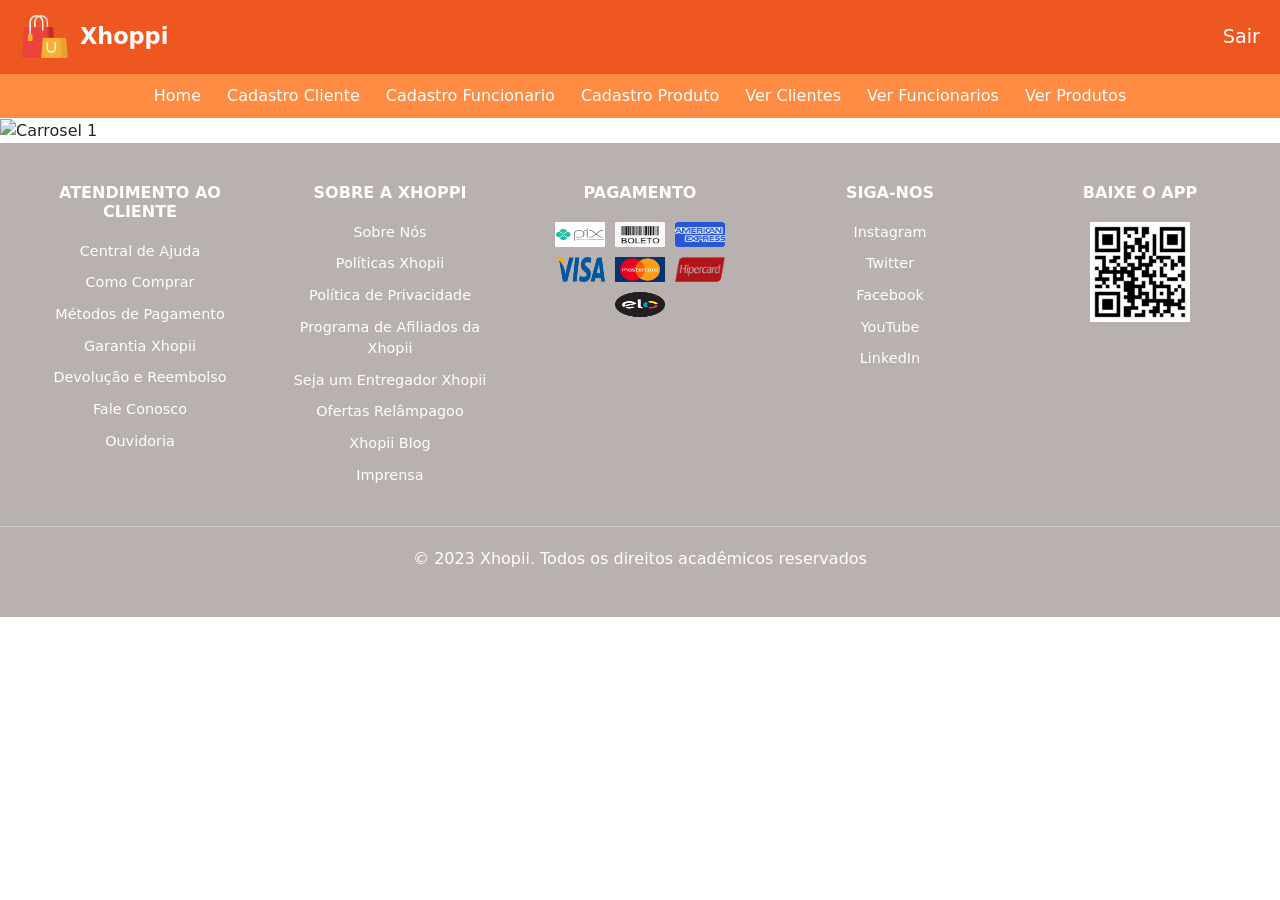
==== index.html @ 915a9fc5 "first commit" ====
<!DOCTYPE html>
<html lang="en">
<head>
    <meta charset="UTF-8">
    <meta name="viewport" content="width=device-width, initial-scale=1.0">
    <link rel="stylesheet" href="assets/style.css">
    <link href="https://cdn.jsdelivr.net/npm/bootstrap@5.3.8/dist/css/bootstrap.min.css" rel="stylesheet" integrity="sha384-sRIl4kxILFvY47J16cr9ZwB07vP4J8+LH7qKQnuqkuIAvNWLzeN8tE5YBujZqJLB" crossorigin="anonymous">

</head>
  <body>
    <header class="topo">
        <div class="menu-logo">
            <img src="assets/img/logo.png" alt="logo xhoppi">
            <span>Xhoppi</span>
        </div>
        <a href="#" class="sair">Sair</a>
    </header>

    <nav class="menu-opcoes">
        <ul>
            <li><a href="#">Home</a></li>
            <li><a href="#">Cadastro Cliente</a></li>
            <li><a href="#">Cadastro Funcionario</a></li>
            <li><a href="#">Cadastro Produto</a></li>
            <li><a href="#">Ver Clientes</a></li>
            <li><a href="#">Ver Funcionarios</a></li>
            <li><a href="#">Ver Produtos</a></li>
        </ul>
    </nav>

    <main>
        <div class="carrosel">
            <img src="assets/img/carrosel1.png" alt="Carrosel 1">
        </div>
    </main>

    <footer>
      <div class="footer-conteudo">
            <!-- Atendimento ao Cliente-->
        <section>
            <h3>Atendimento ao Cliente</h3>
                <ul>
                    <li><a href="#">Central de Ajuda</a></li>
                    <li><a href="#">Como Comprar</a></li>
                    <li><a href="#">Métodos de Pagamento</a></li>
                    <li><a href="#">Garantia Xhopii</a></li>
                    <li><a href="#">Devolução e Reembolso</a></li>
                    <li><a href="#">Fale Conosco</a></li>
                    <li><a href="#">Ouvidoria</a></li>
                </ul>
        </section>

        <!-- Sobre a Xhoppi-->
        <section>
            <h3>Sobre a Xhoppi</h3>
            <ul>
                <li><a href="#">Sobre Nós</a></li>
                <li><a href="#">Políticas Xhopii</a></li>
                <li><a href="#">Política de Privacidade</a></li>
                <li><a href="#">Programa de Afiliados da Xhopii</a></li>
                <li><a href="#">Seja um Entregador Xhopii</a></li>
                <li><a href="#">Ofertas Relâmpagoo</a></li>
                <li><a href="#">Xhopii Blog</a></li>
                <li><a href="#">Imprensa</a></li>
            </ul>
        </section>

        <!-- Pagamentos-->
        <section class="pagamentos">
            <h3>Pagamento</h3>
            <ul>
                <li><a href="#"><img src="assets/logos/pixlogo.png" alt="pix"></a></li>
                <li><a href="#"><img src="assets/logos/boletologo.png" alt="boleto"></a></li>
                <li><a href="#"><img src="assets/logos/americanexpress.png" alt="American Express"></a></li>
                <li><a href="#"><img src="assets/logos/visalogo.png" alt="Visa"></a></li>
                <li><a href="#"><img src="assets/logos/masterlogo.png" alt="MasterCard"></a></li>
                <li><a href="#"><img src="assets/logos/hipercard.png" alt="Hipercard"></a></li>
                <li><a href="#"><img src="assets/logos/elo.png" alt="Elo"></a></li>
            </ul>    
        </section>

        <!-- Siga-nos-->   
        <section>
            <h3>Siga-nos</h3>
            <ul>
                <li><a href="#">Instagram</a></li>
                <li><a href="#">Twitter</a></li>
                <li><a href="#">Facebook</a></li>
                <li><a href="#">YouTube</a></li>
                <li><a href="#">LinkedIn</a></li>
            </ul>        
        </section>

        <section class="app">
            <h3>Baixe o App</h3>
            <img src="assets/logos/qrcode.png" alt="QR Code">
        </section>
       </div> 

        <div class="footer-copyright">
          <p>© 2023 Xhopii. Todos os direitos acadêmicos reservados</p>
        </div>
    </footer>
  </body>
</html>
---- assets/style.css ----
:root{
    --cor--principal: #ee5720;
    --cor--secundaria: #ff8c42; 
    --cor--fundo: #e0e0e0;

    --cor--header: var(--cor--principal);
    --cor--nav: var(--cor--secundaria);

    --cor--texto: #e4501a;
    --tam--texto1: 1.5rem;
    --tam--texto2: 2rem;
}

*{
    margin: 0;
    padding: 0;
    box-sizing: border-box;
}

body{
    font-family: Arial, 'Segoe UI', sans-serif;
}

.topo{
    background-color: var(--cor--principal);
    display: flex;
    align-items: center;
    justify-content: space-between;
    color: white;
    padding: 12px 20px;
}

.menu-logo{
    display: flex;
    align-items: center;
    font-size: 1.4rem;
    font-weight: bold;
    gap: 10px;
}

.menu-logo img{
    height: 50px;
    width: 50px;  
}

.topo .sair{
    color: white;
    text-decoration: none;
    font-size: 1.2rem;
}
/* HOVER*/
.topo .sair:hover{
    text-decoration: underline;
}

.menu-opcoes{
    background-color: var(--cor--nav);
    width: 100%;
}

.menu-opcoes ul{
    display: flex;
    flex-direction: row;
    justify-content: center;
    gap: 10px;
    list-style: none;
    margin: 0;
    padding: 0;
}

.menu-opcoes li{
    text-align: center;
}

.menu-opcoes a{
    display: block;
    padding: 10px 8px;
    text-decoration: none;
    color: white;
    font-size: 1.0rem;
}

.menu-opcoes a:hover{
    background-color: #ffb347;
}

.cadastro-form{
    background-color: var(--cor--fundo);
    min-height: 75vh;
    display: flex;
    align-items: center;
    justify-content: center;
}

.formulario {
    background-color: white;
    width: 400px;
    padding: 20px 35px;
    display: flex;
    flex-direction: column;
    align-items: center;
}

.formulario h2{
    color: var(--cor--texto);
    font-size: 1.5rem;
    font-weight: normal;
}

.formulario form{
    width: 100%;
    display: flex;
    flex-direction: column;
    align-items: center;
    gap: 10px;
}

.formulario input{
    height: 50px;
    width: 300px;
    padding: 5px 10px;
    font-size: 1rem;
}

.formulario button{
    background-color: var(--cor--principal);
    width: 300px;
    height: 40px;
    color: white;
    text-transform: uppercase;
    border: none;
}

footer{
    background-color: #b8b1af;
    color: white;
    text-align: center;
    padding: 10px 0;
    position: static;
    bottom: 0;
    width: 100%;
}

.footer-conteudo{
    display: grid;
    grid-template-columns: repeat(5, 1fr);
    gap: 30px;
    padding: 30px;
    font-size: 0.9rem;
}

.footer-conteudo section{
    display: flex;
    flex-direction: column;
}

.footer-conteudo h3 {
    font-weight: bold;
    font-size: 1.0rem;
    text-transform: uppercase;
    margin-bottom: 20px;
}

.footer-conteudo ul{
    list-style: none;
    margin: 0;
    padding: 0;
}

.footer-conteudo li{
    margin-bottom: 10px;
}

.footer-conteudo a{
    text-decoration: none;
    margin-bottom: 10px;
    color: white;
}

.footer-conteudo a:hover{
    color: rgb(51, 26, 26);
}

.app img{
    width: auto;
    height: 100px;
    align-self: center;
}


.footer-copyright {
    border-top: 1px solid #ccc;
    text-align: center;
    padding: 20px;
}

.pagamentos ul{
    display: flex;
    flex-wrap: wrap;
    gap: 10px;
    justify-content: center;
}

.pagamentos li{
    margin-bottom: 0;
}

.pagamentos img {
    width: 50px;
    height: 25px;
}
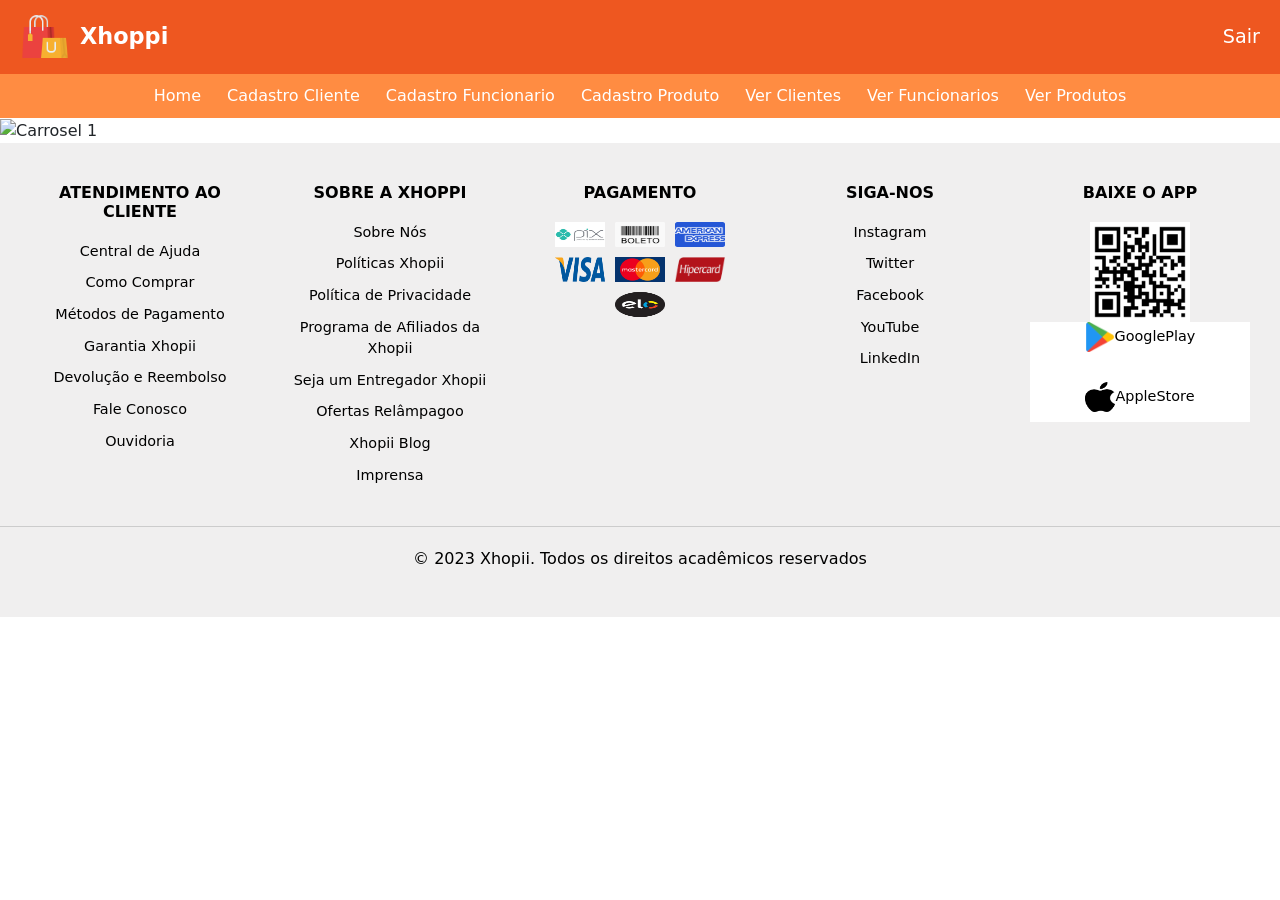
==== commit da70f841: "atualizacao nova" ====
--- a/index.html
+++ b/index.html
@@ -94,6 +94,10 @@
         <section class="app">
             <h3>Baixe o App</h3>
             <img src="assets/logos/qrcode.png" alt="QR Code">
+             <ul class="lojas-virtuais">
+                <li><a href="#"><img src="assets/logos/googleplay.png" alt="gplay">GooglePlay</a></li>
+                <li><a href="#"><img src="assets/logos/apple.png" alt="apstore">AppleStore</a></li>
+            </ul>
         </section>
        </div> 
 
--- a/assets/style.css
+++ b/assets/style.css
@@ -1,7 +1,7 @@
 :root{
     --cor--principal: #ee5720;
     --cor--secundaria: #ff8c42; 
-    --cor--fundo: #e0e0e0;
+    --cor--fundo: #f0efef;
 
     --cor--header: var(--cor--principal);
     --cor--nav: var(--cor--secundaria);
@@ -19,6 +19,7 @@
 
 body{
     font-family: Arial, 'Segoe UI', sans-serif;
+    background-color: white;
 }
 
 .topo{
@@ -30,6 +31,15 @@
     padding: 12px 20px;
 }
 
+.topo-log{
+    background-color: var(--cor--fundo);
+    display: flex;
+    align-items: center;
+    justify-content: space-between;
+    color: var(--cor--tex);
+    padding: 12px 20px;
+}
+
 .menu-logo{
     display: flex;
     align-items: center;
@@ -48,8 +58,15 @@
     text-decoration: none;
     font-size: 1.2rem;
 }
+
+.topo-log .ajuda{
+    color: var(--cor--texto);
+    text-decoration: none;
+    font-size: 1.2rem;
+}
 /* HOVER*/
-.topo .sair:hover{
+.topo .sair:hover,
+.topo-log .ajuda:hover{
     text-decoration: underline;
 }
 
@@ -84,8 +101,71 @@
     background-color: #ffb347;
 }
 
+.opcoes-login {
+    display: flex;
+    justify-content: space-between;
+    list-style: none;
+    padding: 0;
+    margin: 15px 0;
+}
+
+.opcoes-login a {
+    color: #1677c8;
+    text-decoration: none;
+    font-size: 14px;
+}
+
+.login-social{
+    display: flex;
+    gap: 20px;
+}
+
+.login-social button{
+    flex: 1;
+    height: 45px;
+    background-color: white;
+    border: solid 1px #ddd;
+    border-radius: 4px;
+    display: flex;
+    align-items: center;
+    justify-content: center;
+    gap: 8px;
+    cursor: pointer;
+}
+
+.login-social img{
+    width: 20px;
+    height: 20px;    
+}
+
+.novo-usuario {
+    text-align: center;
+    color: #aaa;
+    margin-top: 25px;
+}
+
+.novo-usuario a {
+    color: #ff572f;
+    text-decoration: none;
+}
+
 .cadastro-form{
-    background-color: var(--cor--fundo);
+    background-color: rgb(218, 217, 217);
+    min-height: 75vh;
+    display: flex;
+    align-items: center;
+    justify-content: center;
+}
+
+.login-form{
+    background-color: var(--cor--principal);
+    min-height: 75vh;
+    display: flex;
+    align-items: center;
+    justify-content: center;
+}
+
+.redef-senha-form{
     min-height: 75vh;
     display: flex;
     align-items: center;
@@ -99,6 +179,8 @@
     display: flex;
     flex-direction: column;
     align-items: center;
+    margin: 30px;
+    box-shadow: inset 0 2px 5px rgba(0, 0, 0, 0.5);
 }
 
 .formulario h2{
@@ -116,24 +198,31 @@
 }
 
 .formulario input{
-    height: 50px;
+    height: 45px;
     width: 300px;
     padding: 5px 10px;
     font-size: 1rem;
 }
 
-.formulario button{
-    background-color: var(--cor--principal);
-    width: 300px;
-    height: 40px;
+.btn-entrar, 
+.btn-cadastrar {
+    width: 100%;
+    height: 45px;
+    margin-top: 10px;
+
+    border: none;
+    background-color: #ff572f;
     color: white;
-    text-transform: uppercase;
-    border: none;
+
+    font-size: 16px;
+    font-weight: bold;
+
+    cursor: pointer;
 }
 
 footer{
-    background-color: #b8b1af;
-    color: white;
+    background-color: var(--cor--fundo);
+    color: rgb(0, 0, 0);
     text-align: center;
     padding: 10px 0;
     position: static;
@@ -174,7 +263,7 @@
 .footer-conteudo a{
     text-decoration: none;
     margin-bottom: 10px;
-    color: white;
+    color: rgb(0, 0, 0);
 }
 
 .footer-conteudo a:hover{
@@ -208,4 +297,22 @@
 .pagamentos img {
     width: 50px;
     height: 25px;
+}
+
+.lojas-virtuais{
+    background-color: white;
+    display: flex;
+    flex-direction: column;
+    align-items: center;
+    justify-content: center;
+    gap: 20px;
+}
+
+.lojas-virtuais li{
+    
+}
+
+.lojas-virtuais img{
+    height: 30px;
+    width: 30px;
 }
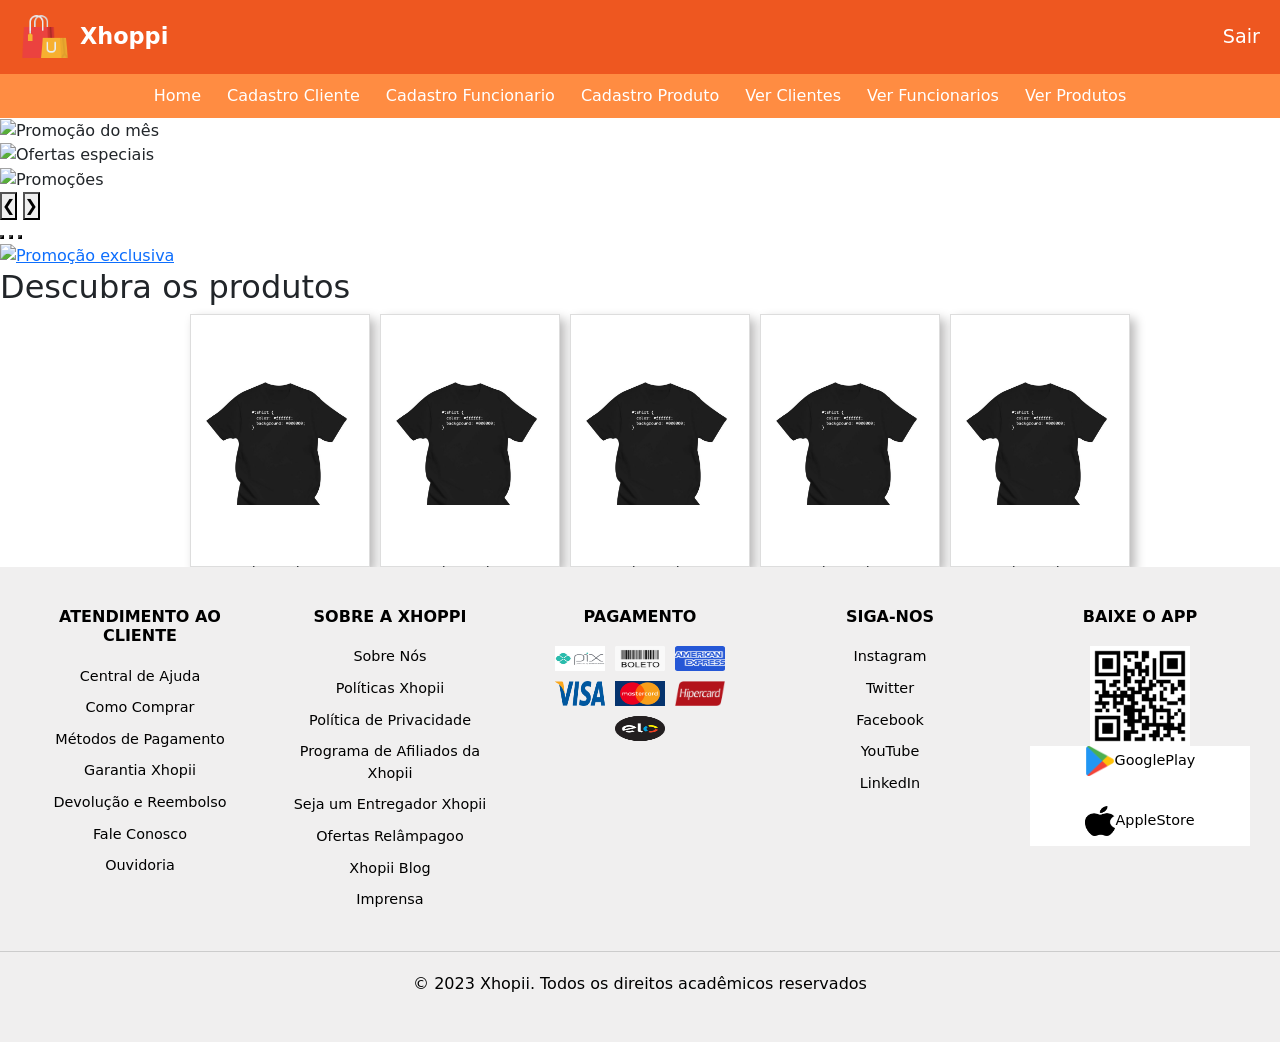
==== commit 94d3ae68: "atualizado banners e produtos" ====
--- a/index.html
+++ b/index.html
@@ -29,10 +29,104 @@
     </nav>
 
     <main>
-        <div class="carrosel">
-            <img src="assets/img/carrosel1.png" alt="Carrosel 1">
+
+        <section class="banner-carrossel">
+
+            <div class="slides">
+    
+                <div class="slide">
+                    <img src="img/banner1.jpg" alt="Promoção do mês">
+                </div>
+    
+                <div class="slide">
+                    <img src="img/banner2.jpg" alt="Ofertas especiais">
+                </div>
+    
+                <div class="slide">
+                    <img src="img/banner3.jpg" alt="Promoções">
+                </div>
+    
+            </div>
+    
+            <!-- Botão anterior -->
+            <button class="btn-carrossel anterior" aria-label="Banner anterior">
+                &#10094;
+            </button>
+    
+            <!-- Botão próximo -->
+            <button class="btn-carrossel proximo" aria-label="Próximo banner">
+                &#10095;
+            </button>
+    
+            <!-- Indicadores -->
+            <div class="indicadores">
+    
+                <button class="indicador ativo" aria-label="Ir para o banner 1"></button>
+    
+                <button class="indicador" aria-label="Ir para o banner 2"></button>
+    
+                <button class="indicador" aria-label="Ir para o banner 3"></button>
+    
+            </div>
+    
+        </section>
+
+        <section class="banner-promocional">
+
+            <a href="#">
+                <img 
+                    src="img/banner-menor.jpg" 
+                    alt="Promoção exclusiva"
+                >
+            </a>
+    
+        </section>
+    
+        <section class="produtos">
+        <h2>Descubra os produtos</h2>
+        <div class="lista-produtos">
+            <div class="produtocamisa">
+
+                <img src="assets/img/produto1.png" alt="Produto imagem">
+                <h3>Nome do Produto</h3>
+                <p class="preco">Preço: 67,00</p>
+                <p class="estoque">67 unidades</p>
+            </div>
+
+            <div class="produtocamisa">
+                <img src="assets/img/produto1.png" alt="Produto imagem">
+                <h3>Nome do Produto</h3>
+                <p class="preco">Preço: 67,00</p>
+                <p class="estoque">67 unidades</p>
+            </div>
+
+            <div class="produtocamisa">
+                <img src="assets/img/produto1.png" alt="Produto imagem">
+                <h3>Nome do Produto</h3>
+                <p class="preco">Preço: 67,00</p>
+                <p class="estoque">67 unidades</p>
+            </div>
+
+            <div class="produtocamisa">
+                <img src="assets/img/produto1.png" alt="Produto imagem">
+                <h3>Nome do Produto</h3>
+                <p class="preco">Preço: 67,00</p>
+                <p class="estoque">67 unidades</p>
+            </div>
+
+            <div class="produtocamisa">
+                <img src="assets/img/produto1.png" alt="Produto imagem">
+                <h3>Nome do Produto</h3>
+                <p class="preco">Preço: 67,00</p>
+                <p class="estoque">67 unidades</p>
+            </div>
         </div>
+        </section>
     </main>
+    
+
+    
+    
 
     <footer>
       <div class="footer-conteudo">
--- a/assets/style.css
+++ b/assets/style.css
@@ -20,7 +20,15 @@
 body{
     font-family: Arial, 'Segoe UI', sans-serif;
     background-color: white;
-}
+    min-height: 100vh;
+    display: flex;
+    flex-direction: column;
+}
+
+main{
+    flex: 1;
+}
+
 
 .topo{
     background-color: var(--cor--principal);
@@ -219,14 +227,57 @@
 
     cursor: pointer;
 }
+/* ============================ */
+/* Visualização dos Produtos */
+
+.produtocamisa{
+    width: 180px;
+    background-color: white;
+    border: 1px solid #ddd;
+    padding: 10px;
+    box-sizing: border-box;
+    box-shadow: 5px 5px 10px rgb(185, 184, 184);
+}
+
+.produtocamisa img{
+    height: 100%;
+    width: 150px;
+    object-fit: contain;
+}
+
+.produtocamisa h3{
+    font-weight: normal;
+    font-size: 14px;
+    margin: 8px 0;
+}
+
+.produtocamisa .preco{
+    color: rgb(65, 65, 65);
+    font-size: 14px;
+}
+
+.produtocamisa .estoque{
+    color: var(--cor--texto);
+    font-size: 11px;
+}
+
+.lista-produtos {
+    display: grid;
+    grid-template-columns: repeat(5, 1fr);
+    gap: 10px;
+    width: 900px;
+    margin: auto;
+}
+
+/* ============================ */
+
+
 
 footer{
     background-color: var(--cor--fundo);
     color: rgb(0, 0, 0);
     text-align: center;
     padding: 10px 0;
-    position: static;
-    bottom: 0;
     width: 100%;
 }
 
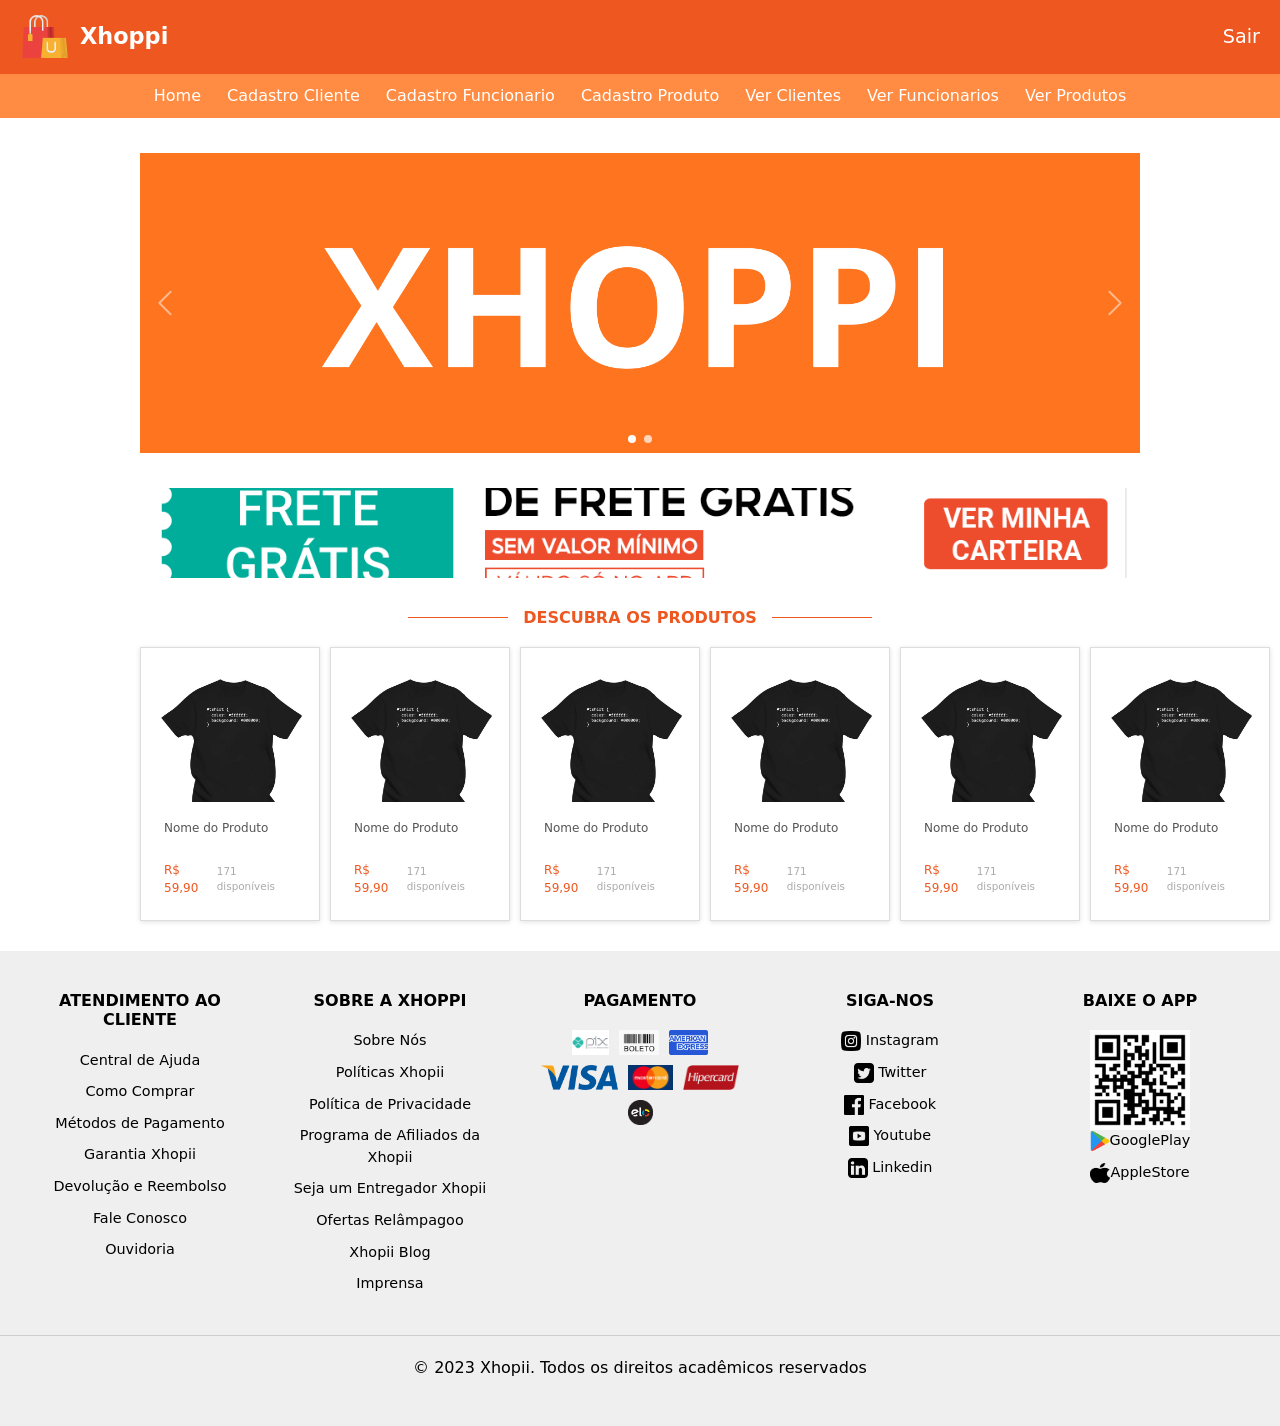
==== commit 7335c95b: "atualizacao mais recente" ====
--- a/index.html
+++ b/index.html
@@ -30,107 +30,139 @@
 
     <main>
 
-        <section class="banner-carrossel">
-
-            <div class="slides">
-    
-                <div class="slide">
-                    <img src="img/banner1.jpg" alt="Promoção do mês">
-                </div>
-    
-                <div class="slide">
-                    <img src="img/banner2.jpg" alt="Ofertas especiais">
-                </div>
-    
-                <div class="slide">
-                    <img src="img/banner3.jpg" alt="Promoções">
-                </div>
-    
-            </div>
-    
-            <!-- Botão anterior -->
-            <button class="btn-carrossel anterior" aria-label="Banner anterior">
-                &#10094;
-            </button>
-    
-            <!-- Botão próximo -->
-            <button class="btn-carrossel proximo" aria-label="Próximo banner">
-                &#10095;
-            </button>
-    
-            <!-- Indicadores -->
-            <div class="indicadores">
-    
-                <button class="indicador ativo" aria-label="Ir para o banner 1"></button>
-    
-                <button class="indicador" aria-label="Ir para o banner 2"></button>
-    
-                <button class="indicador" aria-label="Ir para o banner 3"></button>
-    
-            </div>
-    
-        </section>
-
-        <section class="banner-promocional">
-
-            <a href="#">
-                <img 
-                    src="img/banner-menor.jpg" 
-                    alt="Promoção exclusiva"
-                >
-            </a>
-    
-        </section>
+<div id="meuCarrossel" class="carousel slide" data-bs-ride="carousel">
+    <div class="carousel-indicators">
+        <button type="button" data-bs-target="#meuCarrossel"
+                data-bs-slide-to="0" class="active"></button>
+
+        <button type="button" data-bs-target="#meuCarrossel"
+                data-bs-slide-to="1"></button>
+
+      
+    </div>
+
+    <div class="carousel-inner">
+        <div class="carousel-item active">
+            <img src="assets/img/placeholder1.png"
+                 class="d-block w-100"
+                 alt="Promoção do mês">
+        </div>
+
+        <div class="carousel-item">
+            <img src="assets/img/placeholder2.png"
+                 class="d-block w-100"
+                 alt="Ofertas especiais">
+        </div>
+    </div>
+
+    <button class="carousel-control-prev"
+            type="button"
+            data-bs-target="#meuCarrossel"
+            data-bs-slide="prev">
+    <span class="carousel-control-prev-icon"></span>
+
+    </button>
+
+    <button class="carousel-control-next"
+            type="button"
+            data-bs-target="#meuCarrossel"
+            data-bs-slide="next">
+        <span class="carousel-control-next-icon"></span>
+    </button>
+</div>
+
+<section class="banner-promocional">
+    <a href="#">
+        <img src="assets/img/cupomxhoppi.png" alt="Promoção exclusiva">
+    </a>
+</section>
+
     
         <section class="produtos">
-        <h2>Descubra os produtos</h2>
-        <div class="lista-produtos">
-            <div class="produtocamisa">
-
-                <img src="assets/img/produto1.png" alt="Produto imagem">
-                <h3>Nome do Produto</h3>
-                <p class="preco">Preço: 67,00</p>
-                <p class="estoque">67 unidades</p>
-            </div>
-
-            <div class="produtocamisa">
-                <img src="assets/img/produto1.png" alt="Produto imagem">
-                <h3>Nome do Produto</h3>
-                <p class="preco">Preço: 67,00</p>
-                <p class="estoque">67 unidades</p>
-            </div>
-
-            <div class="produtocamisa">
-                <img src="assets/img/produto1.png" alt="Produto imagem">
-                <h3>Nome do Produto</h3>
-                <p class="preco">Preço: 67,00</p>
-                <p class="estoque">67 unidades</p>
-            </div>
-
-            <div class="produtocamisa">
-                <img src="assets/img/produto1.png" alt="Produto imagem">
-                <h3>Nome do Produto</h3>
-                <p class="preco">Preço: 67,00</p>
-                <p class="estoque">67 unidades</p>
-            </div>
-
-            <div class="produtocamisa">
-                <img src="assets/img/produto1.png" alt="Produto imagem">
-                <h3>Nome do Produto</h3>
-                <p class="preco">Preço: 67,00</p>
-                <p class="estoque">67 unidades</p>
-            </div>
-        </div>
+            <h3>Descubra os produtos</h3>
+            <div class="lista-produtos">
+                <div class="produtocamisa">
+
+                <img src="assets/img/produto1.png" alt="Produto imagem">
+
+                <h3>Nome do Produto</h3>
+
+                <div class="produto-preco">
+                    <span>R$ 59,90</span>
+                    <small>171 disponíveis</small>
+                </div>
+            </div>
+
+            <div class="lista-produtos">
+                <div class="produtocamisa">
+
+                <img src="assets/img/produto1.png" alt="Produto imagem">
+
+                <h3>Nome do Produto</h3>
+
+                <div class="produto-preco">
+                    <span>R$ 59,90</span>
+                    <small>171 disponíveis</small>
+                </div>
+            </div>
+
+            <div class="lista-produtos">
+                <div class="produtocamisa">
+
+                <img src="assets/img/produto1.png" alt="Produto imagem">
+
+                <h3>Nome do Produto</h3>
+
+                <div class="produto-preco">
+                    <span>R$ 59,90</span>
+                    <small>171 disponíveis</small>
+                </div>
+            </div>
+
+            <div class="lista-produtos">
+                <div class="produtocamisa">
+
+                <img src="assets/img/produto1.png" alt="Produto imagem">
+
+                <h3>Nome do Produto</h3>
+
+                <div class="produto-preco">
+                    <span>R$ 59,90</span>
+                    <small>171 disponíveis</small>
+                </div>
+            </div>
+
+            <div class="lista-produtos">
+                <div class="produtocamisa">
+
+                <img src="assets/img/produto1.png" alt="Produto imagem">
+
+                <h3>Nome do Produto</h3>
+
+                <div class="produto-preco">
+                    <span>R$ 59,90</span>
+                    <small>171 disponíveis</small>
+                </div>
+            </div>
+
+            <div class="lista-produtos">
+                <div class="produtocamisa">
+
+                <img src="assets/img/produto1.png" alt="Produto imagem">
+
+                <h3>Nome do Produto</h3>
+
+                <div class="produto-preco">
+                    <span>R$ 59,90</span>
+                    <small>171 disponíveis</small>
+                </div>
+            </div>
         </section>
     </main>
-    
-
-    
-    
 
     <footer>
       <div class="footer-conteudo">
-            <!-- Atendimento ao Cliente-->
+        <!-- Atendimento ao Cliente-->
         <section>
             <h3>Atendimento ao Cliente</h3>
                 <ul>
@@ -176,18 +208,18 @@
         <!-- Siga-nos-->   
         <section>
             <h3>Siga-nos</h3>
-            <ul>
-                <li><a href="#">Instagram</a></li>
-                <li><a href="#">Twitter</a></li>
-                <li><a href="#">Facebook</a></li>
-                <li><a href="#">YouTube</a></li>
-                <li><a href="#">LinkedIn</a></li>
-            </ul>        
+            <ul class="icones-sociais">
+                <li><a href="#"><img src="assets/mini-logos/instagram.png" alt="Instagram"> Instagram</a></li>
+                <li><a href="#"><img src="assets/mini-logos/twitter.png" alt="Twitter"> Twitter</a></li>
+                <li><a href="#"><img src="assets/mini-logos/face.png" alt="Facebook"> Facebook</a></li>
+                <li><a href="#"><img src="assets/mini-logos/youtube.png" alt="Youtube"> Youtube</a></li>
+                <li><a href="#"><img src="assets/mini-logos/linkedin.png" alt="Linkedin"> Linkedin</a></li>
+            </ul>
         </section>
 
         <section class="app">
             <h3>Baixe o App</h3>
-            <img src="assets/logos/qrcode.png" alt="QR Code">
+            <img src="assets/logos/qrcode.png" alt="QRcode" id="qrcode">
              <ul class="lojas-virtuais">
                 <li><a href="#"><img src="assets/logos/googleplay.png" alt="gplay">GooglePlay</a></li>
                 <li><a href="#"><img src="assets/logos/apple.png" alt="apstore">AppleStore</a></li>
@@ -199,5 +231,6 @@
           <p>© 2023 Xhopii. Todos os direitos acadêmicos reservados</p>
         </div>
     </footer>
+    <script src="https://cdn.jsdelivr.net/npm/bootstrap@5.3.8/dist/js/bootstrap.bundle.min.js"></script>
   </body>
 </html>
--- a/assets/style.css
+++ b/assets/style.css
@@ -109,6 +109,108 @@
     background-color: #ffb347;
 }
 
+/* ========================================
+   CARROSSEL DE BANNERS
+   ======================================== */
+
+#meuCarrossel {
+    width: 80%;
+    max-width: 1000px;
+    height: 300px;
+    margin: 35px auto;
+    position: relative;
+}
+
+#meuCarrossel .carousel-inner {
+    width: 100%;
+    height: 300px;
+    overflow: hidden;
+}
+
+#meuCarrossel .carousel-item {
+    width: 100%;
+    height: 300px;
+}
+
+#meuCarrossel .carousel-item img {
+    display: block;
+    width: 100%;
+    height: 300px;
+    object-fit: cover;
+}
+
+/* ========================================
+   INDICADORES
+   ======================================== */
+
+#meuCarrossel .carousel-indicators {
+    margin-bottom: 10px;
+}
+
+#meuCarrossel .carousel-indicators button {
+    width: 8px;
+    height: 8px;
+    margin: 0 4px;
+    border: none;
+    border-radius: 50%;
+    background-color: white;
+    opacity: 0.7;
+}
+
+#meuCarrossel .carousel-indicators .active {
+    opacity: 1;
+}
+
+/* ========================================
+   BOTÃO ANTERIOR
+   ======================================== */
+
+#meuCarrossel .carousel-control-prev {
+    width: 50px;
+}
+
+#meuCarrossel .carousel-control-prev-icon {
+    width: 30px;
+    height: 30px;
+    background-size: 100% 100%;
+}
+
+/* ========================================
+   BOTÃO PRÓXIMO
+   ======================================== */
+
+#meuCarrossel .carousel-control-next {
+    width: 50px;
+}
+
+#meuCarrossel .carousel-control-next-icon {
+    width: 30px;
+    height: 30px;
+    background-size: 100% 100%;
+}
+
+/* ========================================
+   BANNER PROMOCIONAL
+   ======================================== */
+
+.banner-promocional {
+    width: 80%;
+    max-width: 1000px;
+    margin: 20px auto;
+}
+
+.banner-promocional a {
+    display: block;
+    width: 100%;
+}
+
+.banner-promocional img {
+    display: block;
+    width: 100%;
+    height: 90px;
+    object-fit: cover;
+}
+
 .opcoes-login {
     display: flex;
     justify-content: space-between;
@@ -188,7 +290,7 @@
     flex-direction: column;
     align-items: center;
     margin: 30px;
-    box-shadow: inset 0 2px 5px rgba(0, 0, 0, 0.5);
+    box-shadow: 0 2px 8px rgba(0, 0, 0, 0.1);
 }
 
 .formulario h2{
@@ -229,36 +331,76 @@
 }
 /* ============================ */
 /* Visualização dos Produtos */
+.produtos {
+    width: 80%;
+    max-width: 1000px;
+    margin: 30px auto;
+}
+
+.produtos > h3 {
+    display: flex;
+    align-items: center;
+    justify-content: center;
+    gap: 15px;
+    margin: 30px 0 20px;
+    color: #ee5720;
+    font-size: 1rem;
+    font-weight: bold;
+    text-transform: uppercase;
+}
+
+.produtos > h3::before,
+.produtos > h3::after {
+    content: "";
+    width: 100px;
+    height: 1px;
+    background-color: #ee5720;
+}
 
 .produtocamisa{
     width: 180px;
     background-color: white;
     border: 1px solid #ddd;
-    padding: 10px;
+    padding: 15px;
     box-sizing: border-box;
-    box-shadow: 5px 5px 10px rgb(185, 184, 184);
+    box-shadow: 0 1px 5px rgba(0, 0, 0, 0.12);
+}
+
+.produtocamisa:hover {
+    box-shadow: 0 3px 10px rgba(0, 0, 0, 0.20);
 }
 
 .produtocamisa img{
-    height: 100%;
+    height: 150px;
     width: 150px;
     object-fit: contain;
 }
 
-.produtocamisa h3{
+.produtocamisa h3 {
+    margin: 8px;
+    font-size: 0.75rem;
     font-weight: normal;
-    font-size: 14px;
-    margin: 8px 0;
-}
-
-.produtocamisa .preco{
-    color: rgb(65, 65, 65);
-    font-size: 14px;
-}
-
-.produtocamisa .estoque{
-    color: var(--cor--texto);
-    font-size: 11px;
+    color: #555;
+    line-height: 1.3;
+    height: 32px;
+    overflow: hidden;
+}
+
+.produto-preco {
+    display: flex;
+    justify-content: space-between;
+    align-items: center;
+    padding: 0 8px 8px;
+}
+
+.produto-preco span {
+    color: #ee5720;
+    font-size: 0.75rem;
+}
+
+.produto-preco small {
+    color: #aaa;
+    font-size: 0.65rem;
 }
 
 .lista-produtos {
@@ -266,12 +408,20 @@
     grid-template-columns: repeat(5, 1fr);
     gap: 10px;
     width: 900px;
-    margin: auto;
-}
-
+}
 /* ============================ */
 
-
+.lista-cupons {
+    display: grid;
+    grid-template-columns: repeat(3, 1fr);
+    gap: 10px;
+    width: 900px;
+    margin: 10px;
+}
+.cupom img{
+    height: 150px;
+    width: 500px;
+}
 
 footer{
     background-color: var(--cor--fundo);
@@ -346,24 +496,23 @@
 }
 
 .pagamentos img {
-    width: 50px;
+    width: 60x;
     height: 25px;
 }
 
+.icones-sociais img{
+    height: 20px;
+    width: 20px;
+}
+
 .lojas-virtuais{
-    background-color: white;
     display: flex;
     flex-direction: column;
     align-items: center;
-    justify-content: center;
-    gap: 20px;
-}
-
-.lojas-virtuais li{
-    
+
 }
 
 .lojas-virtuais img{
-    height: 30px;
-    width: 30px;
+    height: 20px;
+    width: 20px;
 }
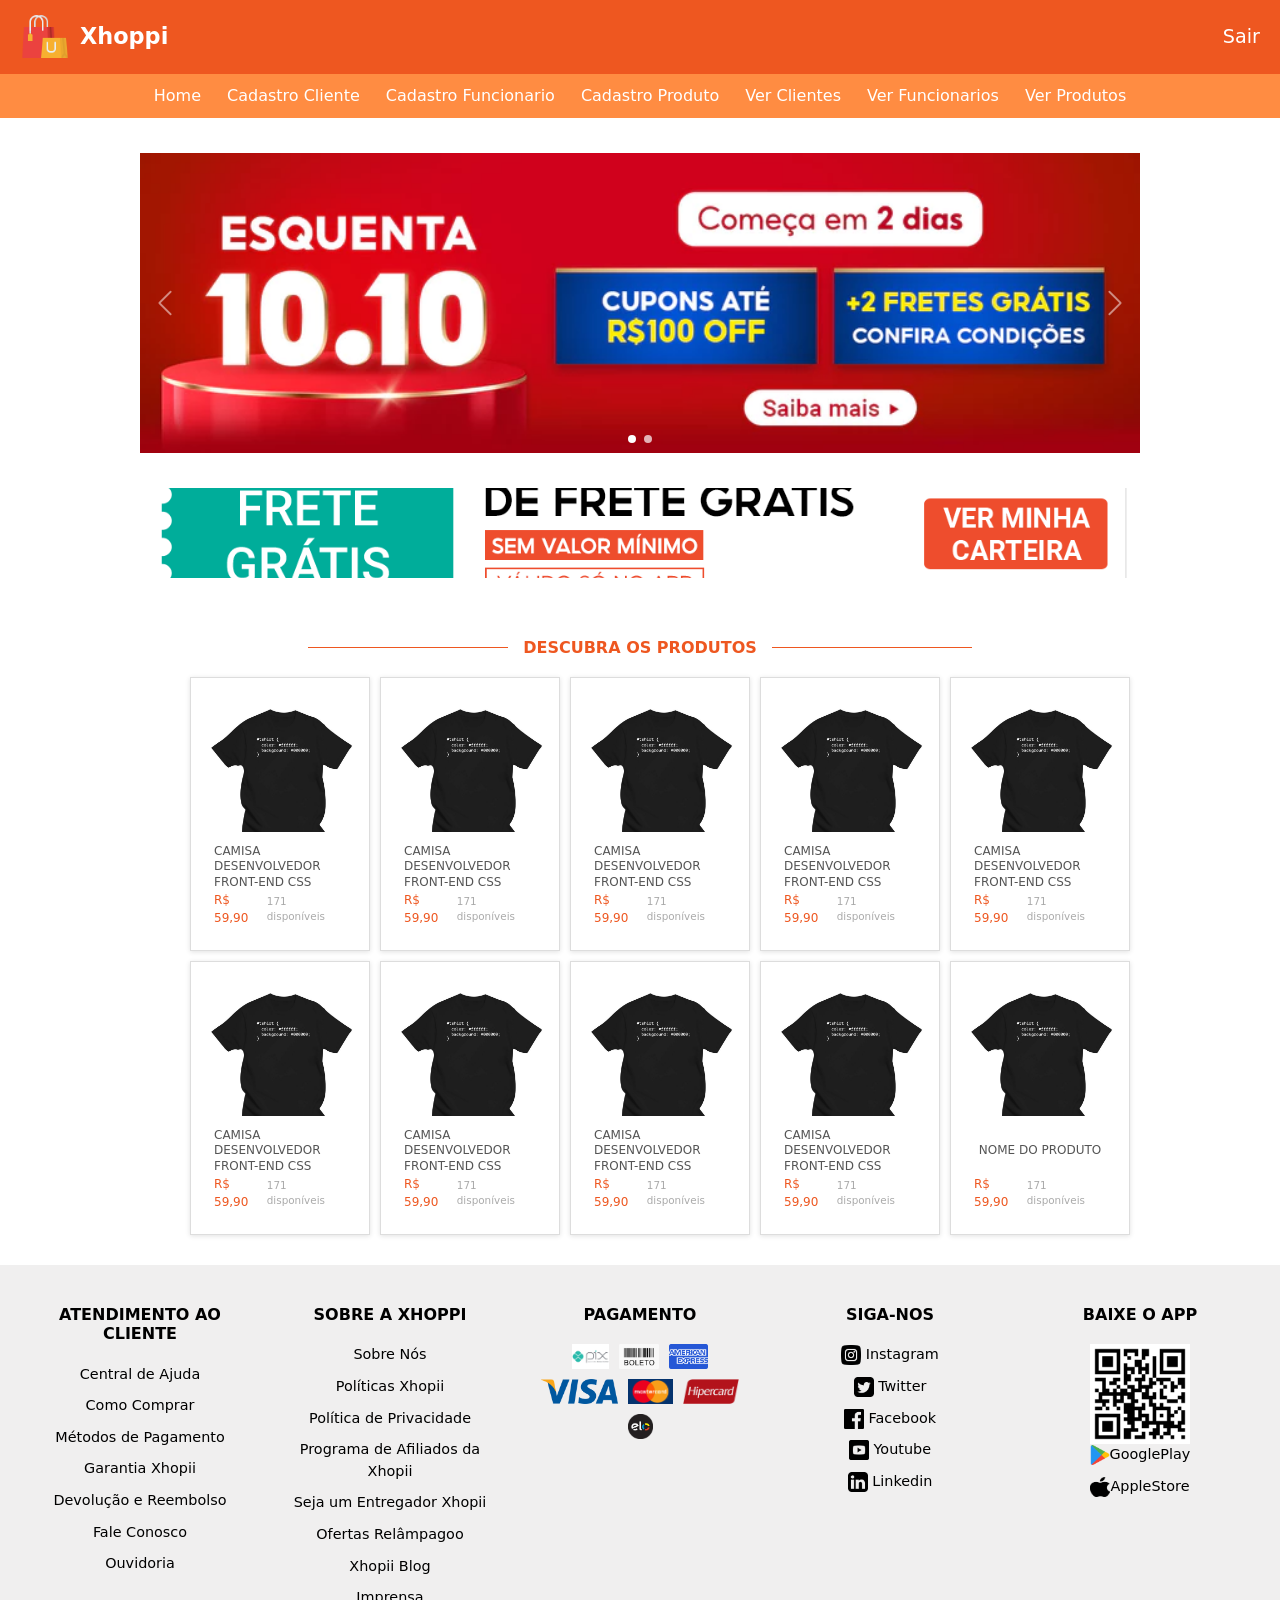
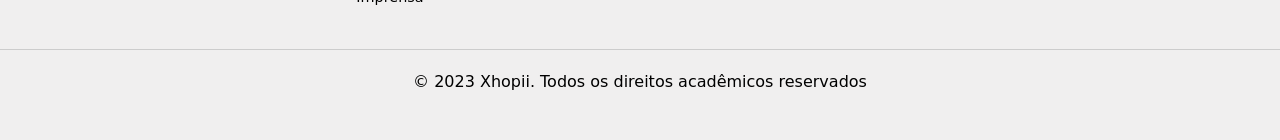
==== commit 832a9ded: "atualizado dnv" ====
--- a/index.html
+++ b/index.html
@@ -24,32 +24,29 @@
             <li><a href="#">Cadastro Produto</a></li>
             <li><a href="#">Ver Clientes</a></li>
             <li><a href="#">Ver Funcionarios</a></li>
-            <li><a href="#">Ver Produtos</a></li>
+            <li><a href="#">Ver Produtos</a></li> 
         </ul>
     </nav>
 
     <main>
-
-<div id="meuCarrossel" class="carousel slide" data-bs-ride="carousel">
-    <div class="carousel-indicators">
+        
+        <div id="meuCarrossel" class="carousel slide" data-bs-ride="carousel">
+            <div class="carousel-indicators">
         <button type="button" data-bs-target="#meuCarrossel"
                 data-bs-slide-to="0" class="active"></button>
-
         <button type="button" data-bs-target="#meuCarrossel"
                 data-bs-slide-to="1"></button>
-
-      
-    </div>
-
-    <div class="carousel-inner">
-        <div class="carousel-item active">
-            <img src="assets/img/placeholder1.png"
+        </div>
+        
+        <div class="carousel-inner">
+            <div class="carousel-item active">
+                <img src="assets/img/banner1.png"
                  class="d-block w-100"
                  alt="Promoção do mês">
-        </div>
+            </div>
 
         <div class="carousel-item">
-            <img src="assets/img/placeholder2.png"
+            <img src="assets/img/banner2.png"
                  class="d-block w-100"
                  alt="Ofertas especiais">
         </div>
@@ -71,13 +68,12 @@
     </button>
 </div>
 
-<section class="banner-promocional">
-    <a href="#">
-        <img src="assets/img/cupomxhoppi.png" alt="Promoção exclusiva">
-    </a>
-</section>
-
-    
+        <section class="banner-promocional">
+            <a href="#">
+                <img src="assets/img/cupomxhoppi.png" alt="Promoção exclusiva">
+            </a>
+        </section>
+
         <section class="produtos">
             <h3>Descubra os produtos</h3>
             <div class="lista-produtos">
@@ -85,76 +81,110 @@
 
                 <img src="assets/img/produto1.png" alt="Produto imagem">
 
+                <h3>Camisa Desenvolvedor Front-End CSS</h3>
+                  <div class="produto-preco">
+                      <span>R$ 59,90</span>
+                      <small>171 disponíveis</small>
+                  </div>
+                </div>
+
+                <div class="produtocamisa">
+
+                <img src="assets/img/produto1.png" alt="Produto imagem">
+
+                <h3>Camisa Desenvolvedor Front-End CSS</h3>
+                  <div class="produto-preco">
+                      <span>R$ 59,90</span>
+                      <small>171 disponíveis</small>
+                  </div>
+                </div>
+
+                <div class="produtocamisa">
+
+                <img src="assets/img/produto1.png" alt="Produto imagem">
+
+                <h3>Camisa Desenvolvedor Front-End CSS</h3>
+                  <div class="produto-preco">
+                      <span>R$ 59,90</span>
+                      <small>171 disponíveis</small>
+                  </div>
+                </div>
+
+                <div class="produtocamisa">
+
+                <img src="assets/img/produto1.png" alt="Produto imagem">
+
+                <h3>Camisa Desenvolvedor Front-End CSS</h3>
+                  <div class="produto-preco">
+                      <span>R$ 59,90</span>
+                      <small>171 disponíveis</small>
+                  </div>
+                </div>
+
+                <div class="produtocamisa">
+
+                <img src="assets/img/produto1.png" alt="Produto imagem">
+
+                <h3>Camisa Desenvolvedor Front-End CSS</h3>
+                  <div class="produto-preco">
+                      <span>R$ 59,90</span>
+                      <small>171 disponíveis</small>
+                  </div>
+                </div>
+
+                <div class="produtocamisa">
+
+                <img src="assets/img/produto1.png" alt="Produto imagem">
+
+                <h3>Camisa Desenvolvedor Front-End CSS</h3>
+                  <div class="produto-preco">
+                      <span>R$ 59,90</span>
+                      <small>171 disponíveis</small>
+                  </div>
+                </div>
+
+                <div class="produtocamisa">
+
+                <img src="assets/img/produto1.png" alt="Produto imagem">
+
+                <h3>Camisa Desenvolvedor Front-End CSS</h3>
+                  <div class="produto-preco">
+                      <span>R$ 59,90</span>
+                      <small>171 disponíveis</small>
+                  </div>
+                </div>
+
+                <div class="produtocamisa">
+
+                <img src="assets/img/produto1.png" alt="Produto imagem">
+
+               <h3>Camisa Desenvolvedor Front-End CSS</h3>
+                  <div class="produto-preco">
+                      <span>R$ 59,90</span>
+                      <small>171 disponíveis</small>
+                  </div>
+                </div>
+
+                <div class="produtocamisa">
+
+                <img src="assets/img/produto1.png" alt="Produto imagem">
+
+                <h3>Camisa Desenvolvedor Front-End CSS</h3>
+                  <div class="produto-preco">
+                      <span>R$ 59,90</span>
+                      <small>171 disponíveis</small>
+                  </div>
+                </div>
+
+                <div class="produtocamisa">
+
+                <img src="assets/img/produto1.png" alt="Produto imagem">
+
                 <h3>Nome do Produto</h3>
-
-                <div class="produto-preco">
-                    <span>R$ 59,90</span>
-                    <small>171 disponíveis</small>
-                </div>
-            </div>
-
-            <div class="lista-produtos">
-                <div class="produtocamisa">
-
-                <img src="assets/img/produto1.png" alt="Produto imagem">
-
-                <h3>Nome do Produto</h3>
-
-                <div class="produto-preco">
-                    <span>R$ 59,90</span>
-                    <small>171 disponíveis</small>
-                </div>
-            </div>
-
-            <div class="lista-produtos">
-                <div class="produtocamisa">
-
-                <img src="assets/img/produto1.png" alt="Produto imagem">
-
-                <h3>Nome do Produto</h3>
-
-                <div class="produto-preco">
-                    <span>R$ 59,90</span>
-                    <small>171 disponíveis</small>
-                </div>
-            </div>
-
-            <div class="lista-produtos">
-                <div class="produtocamisa">
-
-                <img src="assets/img/produto1.png" alt="Produto imagem">
-
-                <h3>Nome do Produto</h3>
-
-                <div class="produto-preco">
-                    <span>R$ 59,90</span>
-                    <small>171 disponíveis</small>
-                </div>
-            </div>
-
-            <div class="lista-produtos">
-                <div class="produtocamisa">
-
-                <img src="assets/img/produto1.png" alt="Produto imagem">
-
-                <h3>Nome do Produto</h3>
-
-                <div class="produto-preco">
-                    <span>R$ 59,90</span>
-                    <small>171 disponíveis</small>
-                </div>
-            </div>
-
-            <div class="lista-produtos">
-                <div class="produtocamisa">
-
-                <img src="assets/img/produto1.png" alt="Produto imagem">
-
-                <h3>Nome do Produto</h3>
-
-                <div class="produto-preco">
-                    <span>R$ 59,90</span>
-                    <small>171 disponíveis</small>
+                  <div class="produto-preco">
+                      <span>R$ 59,90</span>
+                      <small>171 disponíveis</small>
+                  </div>
                 </div>
             </div>
         </section>
--- a/assets/style.css
+++ b/assets/style.css
@@ -335,9 +335,13 @@
     width: 80%;
     max-width: 1000px;
     margin: 30px auto;
-}
-
-.produtos > h3 {
+    display: flex;
+    justify-content: center;
+    flex-direction: column;
+    align-items: center;
+}
+
+.produtos h3 {
     display: flex;
     align-items: center;
     justify-content: center;
@@ -352,7 +356,7 @@
 .produtos > h3::before,
 .produtos > h3::after {
     content: "";
-    width: 100px;
+    width: 200px;
     height: 1px;
     background-color: #ee5720;
 }
@@ -383,7 +387,6 @@
     color: #555;
     line-height: 1.3;
     height: 32px;
-    overflow: hidden;
 }
 
 .produto-preco {
@@ -407,7 +410,10 @@
     display: grid;
     grid-template-columns: repeat(5, 1fr);
     gap: 10px;
-    width: 900px;
+    width: 100%;
+    max-width: 900px;
+    margin: 0 auto;
+    justify-items: center;
 }
 /* ============================ */
 
@@ -505,11 +511,10 @@
     width: 20px;
 }
 
-.lojas-virtuais{
+.lojas-virtuais {
     display: flex;
     flex-direction: column;
     align-items: center;
-
 }
 
 .lojas-virtuais img{
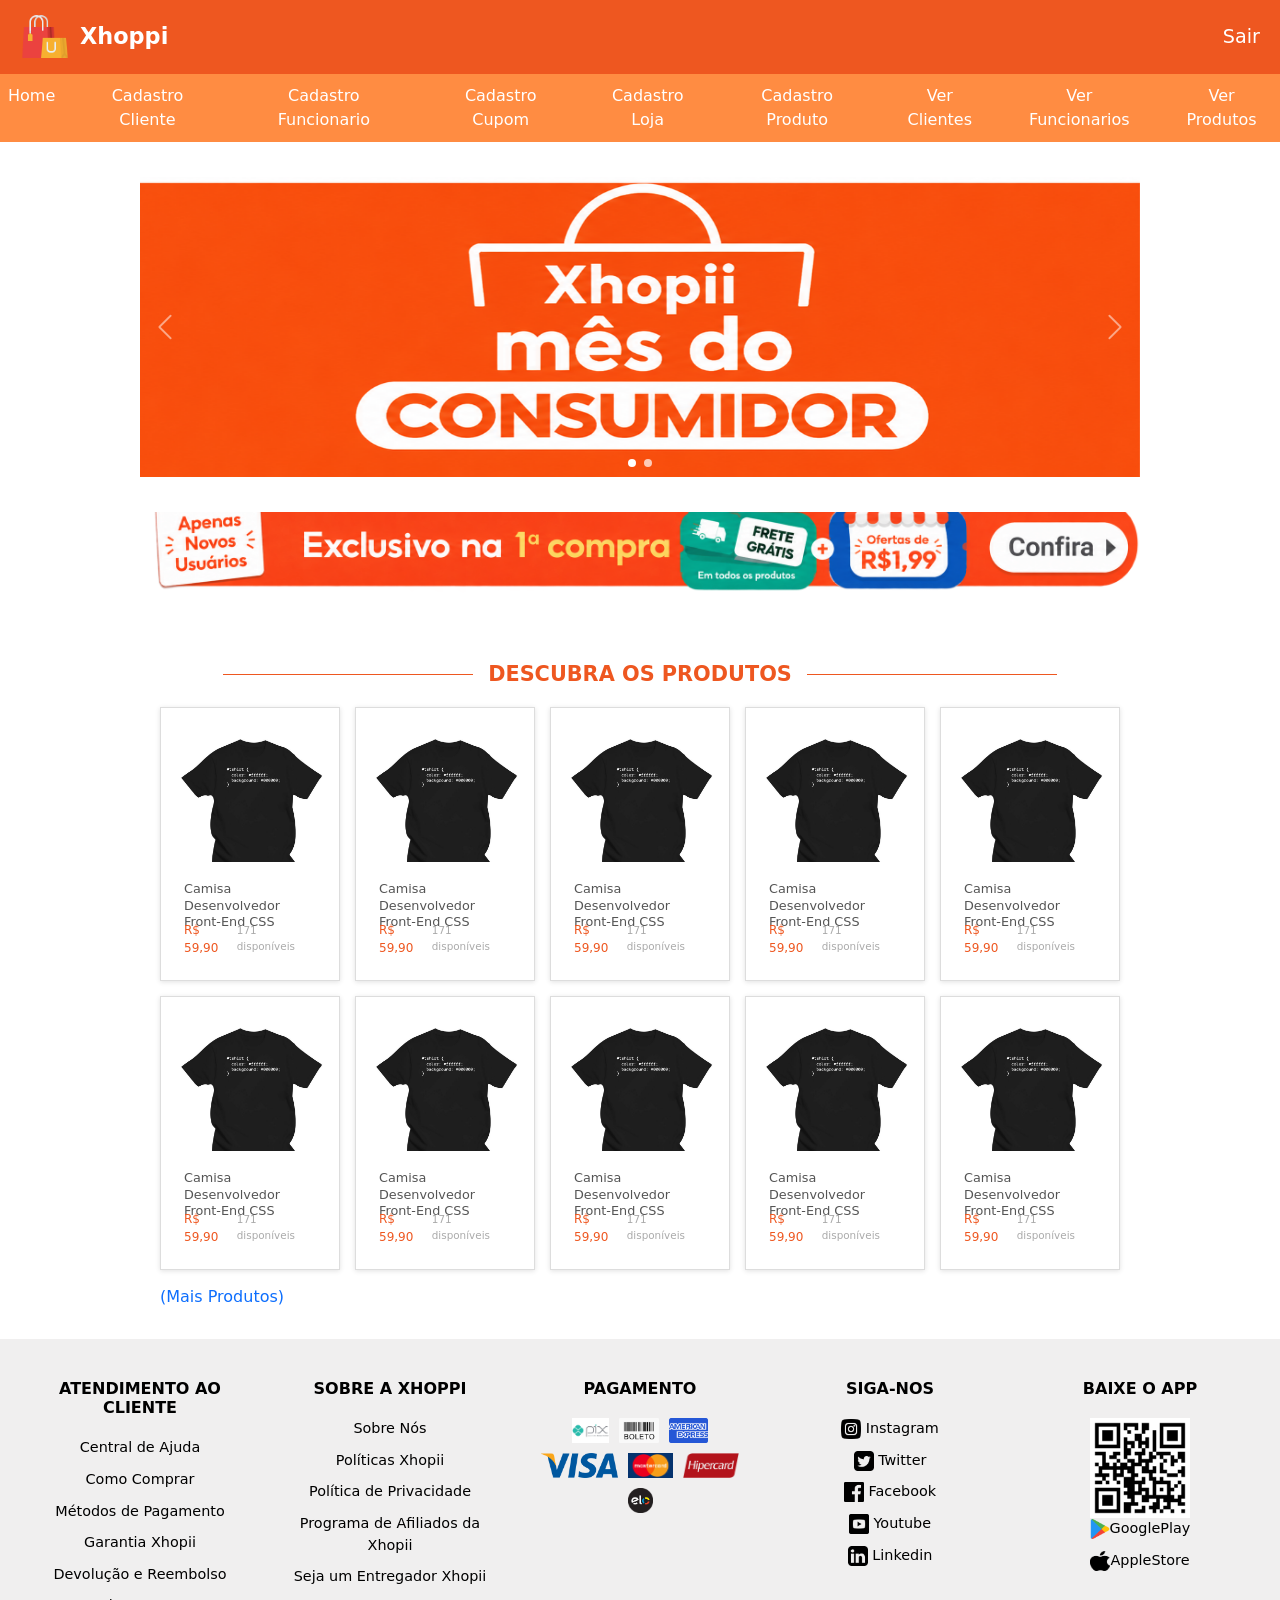
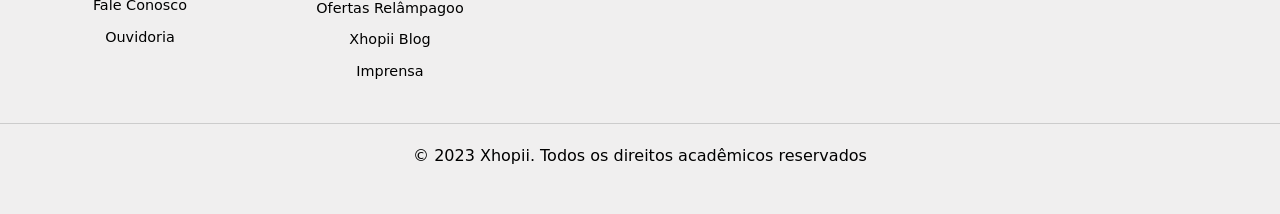
==== commit a7e48f03: "finalizado" ====
--- a/index.html
+++ b/index.html
@@ -1,200 +1,216 @@
 <!DOCTYPE html>
 <html lang="en">
+
 <head>
     <meta charset="UTF-8">
     <meta name="viewport" content="width=device-width, initial-scale=1.0">
     <link rel="stylesheet" href="assets/style.css">
-    <link href="https://cdn.jsdelivr.net/npm/bootstrap@5.3.8/dist/css/bootstrap.min.css" rel="stylesheet" integrity="sha384-sRIl4kxILFvY47J16cr9ZwB07vP4J8+LH7qKQnuqkuIAvNWLzeN8tE5YBujZqJLB" crossorigin="anonymous">
+    <link href="https://cdn.jsdelivr.net/npm/bootstrap@5.3.8/dist/css/bootstrap.min.css" rel="stylesheet"
+        integrity="sha384-sRIl4kxILFvY47J16cr9ZwB07vP4J8+LH7qKQnuqkuIAvNWLzeN8tE5YBujZqJLB" crossorigin="anonymous">
 
 </head>
-  <body>
+
+<body>
     <header class="topo">
         <div class="menu-logo">
             <img src="assets/img/logo.png" alt="logo xhoppi">
             <span>Xhoppi</span>
         </div>
-        <a href="#" class="sair">Sair</a>
+        <a href="view/login.html" class="sair">Sair</a>
     </header>
 
     <nav class="menu-opcoes">
         <ul>
-            <li><a href="#">Home</a></li>
-            <li><a href="#">Cadastro Cliente</a></li>
-            <li><a href="#">Cadastro Funcionario</a></li>
-            <li><a href="#">Cadastro Produto</a></li>
+            <li><a href="index.html">Home</a></li>
+            <li><a href="view/cadastro-cliente.html">Cadastro Cliente</a></li>
+            <li><a href="view/cadastro-funcionario.html">Cadastro Funcionario</a></li>
+            <li><a href="view/cadastro-cupomdesc.html">Cadastro Cupom</a></li>
+            <li><a href="view/cadastro-loja.html">Cadastro Loja</a></li>
+            <li><a href="view/cadastro-produto.html">Cadastro Produto</a></li>
             <li><a href="#">Ver Clientes</a></li>
             <li><a href="#">Ver Funcionarios</a></li>
-            <li><a href="#">Ver Produtos</a></li> 
+            <li><a href="view/visualizar-produto.html">Ver Produtos</a></li>
         </ul>
     </nav>
 
     <main>
-        
+
         <div id="meuCarrossel" class="carousel slide" data-bs-ride="carousel">
             <div class="carousel-indicators">
-        <button type="button" data-bs-target="#meuCarrossel"
-                data-bs-slide-to="0" class="active"></button>
-        <button type="button" data-bs-target="#meuCarrossel"
-                data-bs-slide-to="1"></button>
-        </div>
-        
-        <div class="carousel-inner">
-            <div class="carousel-item active">
-                <img src="assets/img/banner1.png"
-                 class="d-block w-100"
-                 alt="Promoção do mês">
+                <button type="button" data-bs-target="#meuCarrossel" data-bs-slide-to="0" class="active"></button>
+                <button type="button" data-bs-target="#meuCarrossel" data-bs-slide-to="1"></button>
             </div>
 
-        <div class="carousel-item">
-            <img src="assets/img/banner2.png"
-                 class="d-block w-100"
-                 alt="Ofertas especiais">
-        </div>
-    </div>
-
-    <button class="carousel-control-prev"
-            type="button"
-            data-bs-target="#meuCarrossel"
-            data-bs-slide="prev">
-    <span class="carousel-control-prev-icon"></span>
-
-    </button>
-
-    <button class="carousel-control-next"
-            type="button"
-            data-bs-target="#meuCarrossel"
-            data-bs-slide="next">
-        <span class="carousel-control-next-icon"></span>
-    </button>
-</div>
+            <div class="carousel-inner">
+                <div class="carousel-item active">
+                    <img src="assets/img/bannerxhoppi.png" class="d-block w-100" alt="Promoção do mês">
+                </div>
+
+                <div class="carousel-item">
+                    <img src="assets/img/banner1.png" class="d-block w-100" alt="Ofertas especiais">
+                </div>
+            </div>
+
+            <button class="carousel-control-prev" type="button" data-bs-target="#meuCarrossel" data-bs-slide="prev">
+                <span class="carousel-control-prev-icon"></span>
+
+            </button>
+
+            <button class="carousel-control-next" type="button" data-bs-target="#meuCarrossel" data-bs-slide="next">
+                <span class="carousel-control-next-icon"></span>
+            </button>
+        </div>
 
         <section class="banner-promocional">
             <a href="#">
-                <img src="assets/img/cupomxhoppi.png" alt="Promoção exclusiva">
+                <img src="assets/img/bannerpromo.png" alt="Promoção exclusiva">
             </a>
         </section>
 
         <section class="produtos">
             <h3>Descubra os produtos</h3>
             <div class="lista-produtos">
-                <div class="produtocamisa">
-
-                <img src="assets/img/produto1.png" alt="Produto imagem">
-
-                <h3>Camisa Desenvolvedor Front-End CSS</h3>
-                  <div class="produto-preco">
-                      <span>R$ 59,90</span>
-                      <small>171 disponíveis</small>
-                  </div>
-                </div>
-
-                <div class="produtocamisa">
-
-                <img src="assets/img/produto1.png" alt="Produto imagem">
-
-                <h3>Camisa Desenvolvedor Front-End CSS</h3>
-                  <div class="produto-preco">
-                      <span>R$ 59,90</span>
-                      <small>171 disponíveis</small>
-                  </div>
-                </div>
-
-                <div class="produtocamisa">
-
-                <img src="assets/img/produto1.png" alt="Produto imagem">
-
-                <h3>Camisa Desenvolvedor Front-End CSS</h3>
-                  <div class="produto-preco">
-                      <span>R$ 59,90</span>
-                      <small>171 disponíveis</small>
-                  </div>
-                </div>
-
-                <div class="produtocamisa">
-
-                <img src="assets/img/produto1.png" alt="Produto imagem">
-
-                <h3>Camisa Desenvolvedor Front-End CSS</h3>
-                  <div class="produto-preco">
-                      <span>R$ 59,90</span>
-                      <small>171 disponíveis</small>
-                  </div>
-                </div>
-
-                <div class="produtocamisa">
-
-                <img src="assets/img/produto1.png" alt="Produto imagem">
-
-                <h3>Camisa Desenvolvedor Front-End CSS</h3>
-                  <div class="produto-preco">
-                      <span>R$ 59,90</span>
-                      <small>171 disponíveis</small>
-                  </div>
-                </div>
-
-                <div class="produtocamisa">
-
-                <img src="assets/img/produto1.png" alt="Produto imagem">
-
-                <h3>Camisa Desenvolvedor Front-End CSS</h3>
-                  <div class="produto-preco">
-                      <span>R$ 59,90</span>
-                      <small>171 disponíveis</small>
-                  </div>
-                </div>
-
-                <div class="produtocamisa">
-
-                <img src="assets/img/produto1.png" alt="Produto imagem">
-
-                <h3>Camisa Desenvolvedor Front-End CSS</h3>
-                  <div class="produto-preco">
-                      <span>R$ 59,90</span>
-                      <small>171 disponíveis</small>
-                  </div>
-                </div>
-
-                <div class="produtocamisa">
-
-                <img src="assets/img/produto1.png" alt="Produto imagem">
-
-               <h3>Camisa Desenvolvedor Front-End CSS</h3>
-                  <div class="produto-preco">
-                      <span>R$ 59,90</span>
-                      <small>171 disponíveis</small>
-                  </div>
-                </div>
-
-                <div class="produtocamisa">
-
-                <img src="assets/img/produto1.png" alt="Produto imagem">
-
-                <h3>Camisa Desenvolvedor Front-End CSS</h3>
-                  <div class="produto-preco">
-                      <span>R$ 59,90</span>
-                      <small>171 disponíveis</small>
-                  </div>
-                </div>
-
-                <div class="produtocamisa">
-
-                <img src="assets/img/produto1.png" alt="Produto imagem">
-
-                <h3>Nome do Produto</h3>
-                  <div class="produto-preco">
-                      <span>R$ 59,90</span>
-                      <small>171 disponíveis</small>
-                  </div>
-                </div>
+
+                <a href="view/interface-produto.html">
+                    <div class="produtocamisa">
+
+                        <img src="assets/img/produto1.png" alt="Produto imagem">
+
+                        <h3>Camisa Desenvolvedor Front-End CSS</h3>
+                        <div class="produto-preco">
+                            <span>R$ 59,90</span>
+                            <small>171 disponíveis</small>
+                        </div>
+                    </div>
+                </a>
+
+                <a href="view/interface-produto.html">
+                    <div class="produtocamisa">
+
+                        <img src="assets/img/produto1.png" alt="Produto imagem">
+
+                        <h3>Camisa Desenvolvedor Front-End CSS</h3>
+                        <div class="produto-preco">
+                            <span>R$ 59,90</span>
+                            <small>171 disponíveis</small>
+                        </div>
+                    </div>
+                </a>
+
+                <a href="view/interface-produto.html">
+                    <div class="produtocamisa">
+
+                        <img src="assets/img/produto1.png" alt="Produto imagem">
+
+                        <h3>Camisa Desenvolvedor Front-End CSS</h3>
+                        <div class="produto-preco">
+                            <span>R$ 59,90</span>
+                            <small>171 disponíveis</small>
+                        </div>
+                    </div>
+                </a>
+
+                <a href="view/interface-produto.html">
+                    <div class="produtocamisa">
+
+                        <img src="assets/img/produto1.png" alt="Produto imagem">
+
+                        <h3>Camisa Desenvolvedor Front-End CSS</h3>
+                        <div class="produto-preco">
+                            <span>R$ 59,90</span>
+                            <small>171 disponíveis</small>
+                        </div>
+                    </div>
+                </a>
+
+                <a href="view/interface-produto.html">
+                    <div class="produtocamisa">
+
+                        <img src="assets/img/produto1.png" alt="Produto imagem">
+
+                        <h3>Camisa Desenvolvedor Front-End CSS</h3>
+                        <div class="produto-preco">
+                            <span>R$ 59,90</span>
+                            <small>171 disponíveis</small>
+                        </div>
+                    </div>
+                </a>
+
+                <a href="view/interface-produto.html">
+                    <div class="produtocamisa">
+
+                        <img src="assets/img/produto1.png" alt="Produto imagem">
+
+                        <h3>Camisa Desenvolvedor Front-End CSS</h3>
+                        <div class="produto-preco">
+                            <span>R$ 59,90</span>
+                            <small>171 disponíveis</small>
+                        </div>
+                    </div>
+                </a>
+
+                <a href="view/interface-produto.html">
+                    <div class="produtocamisa">
+
+                        <img src="assets/img/produto1.png" alt="Produto imagem">
+
+                        <h3>Camisa Desenvolvedor Front-End CSS</h3>
+                        <div class="produto-preco">
+                            <span>R$ 59,90</span>
+                            <small>171 disponíveis</small>
+                        </div>
+                    </div>
+                </a>
+
+                <a href="view/interface-produto.html">
+                    <div class="produtocamisa">
+
+                        <img src="assets/img/produto1.png" alt="Produto imagem">
+
+                        <h3>Camisa Desenvolvedor Front-End CSS</h3>
+                        <div class="produto-preco">
+                            <span>R$ 59,90</span>
+                            <small>171 disponíveis</small>
+                        </div>
+                    </div>
+                </a>
+
+                <a href="view/interface-produto.html">
+                    <div class="produtocamisa">
+
+                        <img src="assets/img/produto1.png" alt="Produto imagem">
+
+                        <h3>Camisa Desenvolvedor Front-End CSS</h3>
+                        <div class="produto-preco">
+                            <span>R$ 59,90</span>
+                            <small>171 disponíveis</small>
+                        </div>
+                    </div>
+                </a>
+
+                <a href="view/interface-produto.html">
+                    <div class="produtocamisa">
+
+                        <img src="assets/img/produto1.png" alt="Produto imagem">
+
+                        <h3>Camisa Desenvolvedor Front-End CSS</h3>
+                        <div class="produto-preco">
+                            <span>R$ 59,90</span>
+                            <small>171 disponíveis</small>
+                        </div>
+                    </div>
+                </a>
+
+                <a href="view/visualizar-produto.html" class="maisprodutos">(Mais Produtos)</a>
             </div>
         </section>
     </main>
 
     <footer>
-      <div class="footer-conteudo">
-        <!-- Atendimento ao Cliente-->
-        <section>
-            <h3>Atendimento ao Cliente</h3>
+        <div class="footer-conteudo">
+            <!-- Atendimento ao Cliente-->
+            <section>
+                <h3>Atendimento ao Cliente</h3>
                 <ul>
                     <li><a href="#">Central de Ajuda</a></li>
                     <li><a href="#">Como Comprar</a></li>
@@ -204,63 +220,64 @@
                     <li><a href="#">Fale Conosco</a></li>
                     <li><a href="#">Ouvidoria</a></li>
                 </ul>
-        </section>
-
-        <!-- Sobre a Xhoppi-->
-        <section>
-            <h3>Sobre a Xhoppi</h3>
-            <ul>
-                <li><a href="#">Sobre Nós</a></li>
-                <li><a href="#">Políticas Xhopii</a></li>
-                <li><a href="#">Política de Privacidade</a></li>
-                <li><a href="#">Programa de Afiliados da Xhopii</a></li>
-                <li><a href="#">Seja um Entregador Xhopii</a></li>
-                <li><a href="#">Ofertas Relâmpagoo</a></li>
-                <li><a href="#">Xhopii Blog</a></li>
-                <li><a href="#">Imprensa</a></li>
-            </ul>
-        </section>
-
-        <!-- Pagamentos-->
-        <section class="pagamentos">
-            <h3>Pagamento</h3>
-            <ul>
-                <li><a href="#"><img src="assets/logos/pixlogo.png" alt="pix"></a></li>
-                <li><a href="#"><img src="assets/logos/boletologo.png" alt="boleto"></a></li>
-                <li><a href="#"><img src="assets/logos/americanexpress.png" alt="American Express"></a></li>
-                <li><a href="#"><img src="assets/logos/visalogo.png" alt="Visa"></a></li>
-                <li><a href="#"><img src="assets/logos/masterlogo.png" alt="MasterCard"></a></li>
-                <li><a href="#"><img src="assets/logos/hipercard.png" alt="Hipercard"></a></li>
-                <li><a href="#"><img src="assets/logos/elo.png" alt="Elo"></a></li>
-            </ul>    
-        </section>
-
-        <!-- Siga-nos-->   
-        <section>
-            <h3>Siga-nos</h3>
-            <ul class="icones-sociais">
-                <li><a href="#"><img src="assets/mini-logos/instagram.png" alt="Instagram"> Instagram</a></li>
-                <li><a href="#"><img src="assets/mini-logos/twitter.png" alt="Twitter"> Twitter</a></li>
-                <li><a href="#"><img src="assets/mini-logos/face.png" alt="Facebook"> Facebook</a></li>
-                <li><a href="#"><img src="assets/mini-logos/youtube.png" alt="Youtube"> Youtube</a></li>
-                <li><a href="#"><img src="assets/mini-logos/linkedin.png" alt="Linkedin"> Linkedin</a></li>
-            </ul>
-        </section>
-
-        <section class="app">
-            <h3>Baixe o App</h3>
-            <img src="assets/logos/qrcode.png" alt="QRcode" id="qrcode">
-             <ul class="lojas-virtuais">
-                <li><a href="#"><img src="assets/logos/googleplay.png" alt="gplay">GooglePlay</a></li>
-                <li><a href="#"><img src="assets/logos/apple.png" alt="apstore">AppleStore</a></li>
-            </ul>
-        </section>
-       </div> 
+            </section>
+
+            <!-- Sobre a Xhoppi-->
+            <section>
+                <h3>Sobre a Xhoppi</h3>
+                <ul>
+                    <li><a href="#">Sobre Nós</a></li>
+                    <li><a href="#">Políticas Xhopii</a></li>
+                    <li><a href="#">Política de Privacidade</a></li>
+                    <li><a href="#">Programa de Afiliados da Xhopii</a></li>
+                    <li><a href="#">Seja um Entregador Xhopii</a></li>
+                    <li><a href="#">Ofertas Relâmpagoo</a></li>
+                    <li><a href="#">Xhopii Blog</a></li>
+                    <li><a href="#">Imprensa</a></li>
+                </ul>
+            </section>
+
+            <!-- Pagamentos-->
+            <section class="pagamentos">
+                <h3>Pagamento</h3>
+                <ul>
+                    <li><a href="#"><img src="assets/logos/pixlogo.png" alt="pix"></a></li>
+                    <li><a href="#"><img src="assets/logos/boletologo.png" alt="boleto"></a></li>
+                    <li><a href="#"><img src="assets/logos/americanexpress.png" alt="American Express"></a></li>
+                    <li><a href="#"><img src="assets/logos/visalogo.png" alt="Visa"></a></li>
+                    <li><a href="#"><img src="assets/logos/masterlogo.png" alt="MasterCard"></a></li>
+                    <li><a href="#"><img src="assets/logos/hipercard.png" alt="Hipercard"></a></li>
+                    <li><a href="#"><img src="assets/logos/elo.png" alt="Elo"></a></li>
+                </ul>
+            </section>
+
+            <!-- Siga-nos-->
+            <section>
+                <h3>Siga-nos</h3>
+                <ul class="icones-sociais">
+                    <li><a href="#"><img src="assets/mini-logos/instagram.png" alt="Instagram"> Instagram</a></li>
+                    <li><a href="#"><img src="assets/mini-logos/twitter.png" alt="Twitter"> Twitter</a></li>
+                    <li><a href="#"><img src="assets/mini-logos/face.png" alt="Facebook"> Facebook</a></li>
+                    <li><a href="#"><img src="assets/mini-logos/youtube.png" alt="Youtube"> Youtube</a></li>
+                    <li><a href="#"><img src="assets/mini-logos/linkedin.png" alt="Linkedin"> Linkedin</a></li>
+                </ul>
+            </section>
+
+            <section class="app">
+                <h3>Baixe o App</h3>
+                <img src="assets/logos/qrcode.png" alt="QRcode" id="qrcode">
+                <ul class="lojas-virtuais">
+                    <li><a href="#"><img src="assets/logos/googleplay.png" alt="gplay">GooglePlay</a></li>
+                    <li><a href="#"><img src="assets/logos/apple.png" alt="apstore">AppleStore</a></li>
+                </ul>
+            </section>
+        </div>
 
         <div class="footer-copyright">
-          <p>© 2023 Xhopii. Todos os direitos acadêmicos reservados</p>
+            <p>© 2023 Xhopii. Todos os direitos acadêmicos reservados</p>
         </div>
     </footer>
     <script src="https://cdn.jsdelivr.net/npm/bootstrap@5.3.8/dist/js/bootstrap.bundle.min.js"></script>
-  </body>
+</body>
+
 </html>
--- a/assets/style.css
+++ b/assets/style.css
@@ -1,6 +1,9 @@
-:root{
+/* ========================================
+   VARIÁVEIS GLOBAIS (cores e tamanhos)
+   ======================================== */
+:root {
     --cor--principal: #ee5720;
-    --cor--secundaria: #ff8c42; 
+    --cor--secundaria: #ff8c42;
     --cor--fundo: #f0efef;
 
     --cor--header: var(--cor--principal);
@@ -11,13 +14,20 @@
     --tam--texto2: 2rem;
 }
 
-*{
+/* ========================================
+   RESET / BASE
+   ======================================== */
+html {
+    height: 100%;
+}
+
+* {
     margin: 0;
     padding: 0;
     box-sizing: border-box;
 }
 
-body{
+body {
     font-family: Arial, 'Segoe UI', sans-serif;
     background-color: white;
     min-height: 100vh;
@@ -25,12 +35,15 @@
     flex-direction: column;
 }
 
-main{
+main {
     flex: 1;
 }
 
 
-.topo{
+/* ========================================
+   TOPO / HEADER
+   ======================================== */
+.topo {
     background-color: var(--cor--principal);
     display: flex;
     align-items: center;
@@ -39,7 +52,7 @@
     padding: 12px 20px;
 }
 
-.topo-log{
+.topo-log {
     background-color: var(--cor--fundo);
     display: flex;
     align-items: center;
@@ -48,7 +61,7 @@
     padding: 12px 20px;
 }
 
-.menu-logo{
+.menu-logo {
     display: flex;
     align-items: center;
     font-size: 1.4rem;
@@ -56,34 +69,38 @@
     gap: 10px;
 }
 
-.menu-logo img{
+.menu-logo img {
     height: 50px;
-    width: 50px;  
-}
-
-.topo .sair{
+    width: 50px;
+}
+
+.topo .sair {
     color: white;
     text-decoration: none;
     font-size: 1.2rem;
 }
 
-.topo-log .ajuda{
+.topo-log .ajuda {
     color: var(--cor--texto);
     text-decoration: none;
     font-size: 1.2rem;
 }
+
 /* HOVER*/
 .topo .sair:hover,
-.topo-log .ajuda:hover{
+.topo-log .ajuda:hover {
     text-decoration: underline;
 }
 
-.menu-opcoes{
+/* ========================================
+   MENU DE NAVEGAÇÃO
+   ======================================== */
+.menu-opcoes {
     background-color: var(--cor--nav);
     width: 100%;
 }
 
-.menu-opcoes ul{
+.menu-opcoes ul {
     display: flex;
     flex-direction: row;
     justify-content: center;
@@ -93,11 +110,11 @@
     padding: 0;
 }
 
-.menu-opcoes li{
+.menu-opcoes li {
     text-align: center;
 }
 
-.menu-opcoes a{
+.menu-opcoes a {
     display: block;
     padding: 10px 8px;
     text-decoration: none;
@@ -105,14 +122,12 @@
     font-size: 1.0rem;
 }
 
-.menu-opcoes a:hover{
+.menu-opcoes a:hover {
     background-color: #ffb347;
 }
 
 /* ========================================
-   CARROSSEL DE BANNERS
-   ======================================== */
-
+   CARROSSEL  */
 #meuCarrossel {
     width: 80%;
     max-width: 1000px;
@@ -140,9 +155,7 @@
 }
 
 /* ========================================
-   INDICADORES
-   ======================================== */
-
+   INDICADORES */
 #meuCarrossel .carousel-indicators {
     margin-bottom: 10px;
 }
@@ -162,9 +175,7 @@
 }
 
 /* ========================================
-   BOTÃO ANTERIOR
-   ======================================== */
-
+   BOTÃO ANTERIOR */
 #meuCarrossel .carousel-control-prev {
     width: 50px;
 }
@@ -176,9 +187,7 @@
 }
 
 /* ========================================
-   BOTÃO PRÓXIMO
-   ======================================== */
-
+   BOTÃO PRÓXIMO */
 #meuCarrossel .carousel-control-next {
     width: 50px;
 }
@@ -189,10 +198,8 @@
     background-size: 100% 100%;
 }
 
-/* ========================================
-   BANNER PROMOCIONAL
-   ======================================== */
-
+/* ======================================== *
+   BANNER PROMOCIONAL */
 .banner-promocional {
     width: 80%;
     max-width: 1000px;
@@ -211,9 +218,12 @@
     object-fit: cover;
 }
 
+/* ========================================
+   LOGIN / CADASTRO - links e opções
+   ======================================== */
 .opcoes-login {
     display: flex;
-    justify-content: space-between;
+    justify-content: space-;
     list-style: none;
     padding: 0;
     margin: 15px 0;
@@ -225,12 +235,12 @@
     font-size: 14px;
 }
 
-.login-social{
+.login-social {
     display: flex;
     gap: 20px;
 }
 
-.login-social button{
+.login-social button {
     flex: 1;
     height: 45px;
     background-color: white;
@@ -243,9 +253,9 @@
     cursor: pointer;
 }
 
-.login-social img{
+.login-social img {
     width: 20px;
-    height: 20px;    
+    height: 20px;
 }
 
 .novo-usuario {
@@ -259,7 +269,10 @@
     text-decoration: none;
 }
 
-.cadastro-form{
+/* ========================================
+   CONTAINERS DAS TELAS (cadastro / login / redefinir senha)
+   ======================================== */
+.cadastro-form {
     background-color: rgb(218, 217, 217);
     min-height: 75vh;
     display: flex;
@@ -267,7 +280,7 @@
     justify-content: center;
 }
 
-.login-form{
+.login-form {
     background-color: var(--cor--principal);
     min-height: 75vh;
     display: flex;
@@ -275,13 +288,17 @@
     justify-content: center;
 }
 
-.redef-senha-form{
+.redef-senha-form {
     min-height: 75vh;
     display: flex;
     align-items: center;
     justify-content: center;
 }
 
+/* ========================================
+   CARD DO FORMULÁRIO (.formulario)
+   usado em cadastro / login / redefinir senha
+   ======================================== */
 .formulario {
     background-color: white;
     width: 400px;
@@ -293,13 +310,13 @@
     box-shadow: 0 2px 8px rgba(0, 0, 0, 0.1);
 }
 
-.formulario h2{
+.formulario h2 {
     color: var(--cor--texto);
     font-size: 1.5rem;
     font-weight: normal;
 }
 
-.formulario form{
+.formulario form {
     width: 100%;
     display: flex;
     flex-direction: column;
@@ -307,30 +324,60 @@
     gap: 10px;
 }
 
-.formulario input{
+.formulario input {
     height: 45px;
     width: 300px;
     padding: 5px 10px;
     font-size: 1rem;
 }
 
-.btn-entrar, 
+/* ----- Botões de submit (Entrar / Cadastrar) ----- */
+.btn-entrar,
 .btn-cadastrar {
     width: 100%;
     height: 45px;
-    margin-top: 10px;
-
+    padding: 10px 24px;
     border: none;
     background-color: #ff572f;
     color: white;
-
     font-size: 16px;
     font-weight: bold;
-
     cursor: pointer;
-}
-/* ============================ */
-/* Visualização dos Produtos */
+    text-align: center;
+    text-decoration: none;
+    text-transform: uppercase;
+}
+
+.btn-entrar:hover,
+.btn-cadastrar:hover {
+    background-color: #c94120;
+}
+
+/* ----- ATENÇÃO: segunda declaração de .formulario -----
+   Esta regra vem depois da de cima e sobrescreve o padding
+   (fica 40px 30px 30px em vez de 20px 35px) e adiciona
+   position: relative, usado como referência para a .voltar-seta */
+.formulario {
+  position: relative;
+  padding: 40px 30px 30px;
+}
+
+/* ----- Seta de voltar (tela de redefinir senha) ----- */
+.voltar-seta {
+  position: absolute;
+  top: 16px;
+  left: 16px;
+  color: #333;
+  text-decoration: none;
+  cursor: pointer;
+}
+
+.voltar-seta i {
+  font-size: 24px;
+}
+
+/* ============================ 
+Visualização dos Produtos */
 .produtos {
     width: 80%;
     max-width: 1000px;
@@ -339,29 +386,32 @@
     justify-content: center;
     flex-direction: column;
     align-items: center;
-}
-
-.produtos h3 {
+    cursor: pointer;
+}
+
+.produtos>h3,
+.produtos>h2 {
     display: flex;
     align-items: center;
     justify-content: center;
     gap: 15px;
     margin: 30px 0 20px;
     color: #ee5720;
-    font-size: 1rem;
+    font-size: 1.3rem;
     font-weight: bold;
     text-transform: uppercase;
 }
 
-.produtos > h3::before,
-.produtos > h3::after {
+.produtos>h3::before,
+.produtos>h3::after {
     content: "";
-    width: 200px;
+    width: 250px;
     height: 1px;
     background-color: #ee5720;
 }
 
-.produtocamisa{
+/* ----- Card individual de produto (camisa) ----- */
+.produtocamisa {
     width: 180px;
     background-color: white;
     border: 1px solid #ddd;
@@ -371,10 +421,11 @@
 }
 
 .produtocamisa:hover {
-    box-shadow: 0 3px 10px rgba(0, 0, 0, 0.20);
-}
-
-.produtocamisa img{
+    box-shadow: 0 3px 10px rgb(255, 81, 0);
+    border: 1px solid #fa6400;
+}
+
+.produtocamisa img {
     height: 150px;
     width: 150px;
     object-fit: contain;
@@ -382,7 +433,7 @@
 
 .produtocamisa h3 {
     margin: 8px;
-    font-size: 0.75rem;
+    font-size: 0.80rem;
     font-weight: normal;
     color: #555;
     line-height: 1.3;
@@ -406,30 +457,162 @@
     font-size: 0.65rem;
 }
 
+/* ----- Grid da lista de produtos ----- */
 .lista-produtos {
     display: grid;
     grid-template-columns: repeat(5, 1fr);
+    gap: 15px;
+    width: 100%;
+    max-width: 900px;
+    margin: 0 auto;
+    justify-content: center;
+}
+
+.lista-produtos a{
+    text-decoration: none;
+}
+
+/* ========================================
+   CUPONS
+   ======================================== */
+.cupons {
+    width: 80%;
+    display: flex;
+    justify-content: center;
+    flex-direction: column;
+    align-items: center;
+}
+
+.lista-cupons {
+    display: grid;
+    grid-template-columns: repeat(5, 1fr);
     gap: 10px;
     width: 100%;
     max-width: 900px;
     margin: 0 auto;
     justify-items: center;
 }
-/* ============================ */
-
-.lista-cupons {
-    display: grid;
-    grid-template-columns: repeat(3, 1fr);
-    gap: 10px;
-    width: 900px;
-    margin: 10px;
-}
-.cupom img{
+
+.cupom img {
     height: 150px;
     width: 500px;
 }
 
-footer{
+/* ========================================
+   PÁGINA DE PRODUTO (interface individual)
+   ======================================== */
+.produto-container {
+    display: flex;
+    gap: 40px;
+    width: 90%;
+    max-width: 1200px;
+    margin: 40px auto;
+    align-items: flex-start;
+    flex-wrap: wrap;
+}
+
+.produto-imagem {
+    display: flex;
+    gap: 15px;
+    flex: 1 1 55%;
+    min-width: 320px;
+}
+
+/* ----- Miniaturas (thumbnails) ----- */
+.produto-miniatura {
+    display: flex;
+    flex-direction: column;
+    gap: 10px;
+}
+
+.produto-miniatura img {
+    width: 70px;
+    height: 70px;
+    object-fit: cover;
+    display: block;
+    opacity: 0.6;
+    cursor: pointer;
+    border-radius: 4px;
+}
+
+.produto-miniatura img:hover {
+    opacity: 1;
+    border: 2px solid rgb(251, 86, 48);
+}
+
+/* ----- Imagem principal ----- */
+.produto-principal {
+    flex: 1;
+    display: flex;
+    align-items: center;
+    justify-content: center;
+    background-color: #fafafa;
+    border: 1px solid #eee;
+}
+
+.produto-principal img {
+    width: 100%;
+    max-height: 600px;
+    object-fit: contain;
+}
+
+/* ----- Detalhes / botões / preço ----- */
+.produto-detalhes {
+    flex: 1 1 35%;
+    min-width: 280px;
+}
+
+.produto-detalhes h1 {
+    font-size: 1.5rem;
+    margin-bottom: 10px;
+}
+
+.produto-detalhes p {
+    margin-top: 10px;
+    margin-bottom: 10px;
+}
+
+.produto-detalhes .botao {
+    height: 40px;
+    cursor: pointer;
+    background-color: rgba(255, 255, 255);
+    color: rgba(0, 0, 0, .8);
+    border: 1px solid rgba(0, 0, 0, .09);
+    margin: 4px 8px 8px 0;
+    padding: 0.25rem 0.75rem;
+}
+
+.produto-detalhes .botao:hover {
+    color: rgb(251, 86, 48);
+    border: 1px solid rgb(251, 86, 48);
+}
+
+.produto-detalhes #botaoComprar {
+    width: 100%;
+    height: 50px;
+    cursor: pointer;
+    background-color: rgb(251, 86, 48);
+    color: rgb(255, 255, 255);
+    border: 1px solid rgb(251, 86, 48);
+    margin-top: 15px;
+    font-weight: bold;
+}
+
+.produto-detalhes #botaoComprar:hover {
+    background-color: #d13a18;
+}
+
+.produto-detalhes #precoProduto {
+    margin-top: 5px;
+    margin-bottom: 10px;
+    font-size: 1.875rem;
+    color: rgb(251, 86, 48);
+}
+
+/* ========================================
+   FOOTER
+   ======================================== */
+footer {
     background-color: var(--cor--fundo);
     color: rgb(0, 0, 0);
     text-align: center;
@@ -437,7 +620,7 @@
     width: 100%;
 }
 
-.footer-conteudo{
+.footer-conteudo {
     display: grid;
     grid-template-columns: repeat(5, 1fr);
     gap: 30px;
@@ -445,7 +628,7 @@
     font-size: 0.9rem;
 }
 
-.footer-conteudo section{
+.footer-conteudo section {
     display: flex;
     flex-direction: column;
 }
@@ -457,27 +640,28 @@
     margin-bottom: 20px;
 }
 
-.footer-conteudo ul{
+.footer-conteudo ul {
     list-style: none;
     margin: 0;
     padding: 0;
 }
 
-.footer-conteudo li{
+.footer-conteudo li {
     margin-bottom: 10px;
 }
 
-.footer-conteudo a{
+.footer-conteudo a {
     text-decoration: none;
     margin-bottom: 10px;
     color: rgb(0, 0, 0);
 }
 
-.footer-conteudo a:hover{
+.footer-conteudo a:hover {
     color: rgb(51, 26, 26);
 }
 
-.app img{
+/* ----- App / lojas virtuais ----- */
+.app img {
     width: auto;
     height: 100px;
     align-self: center;
@@ -490,14 +674,15 @@
     padding: 20px;
 }
 
-.pagamentos ul{
+/* ----- Ícones de pagamento e redes sociais ----- */
+.pagamentos ul {
     display: flex;
     flex-wrap: wrap;
     gap: 10px;
     justify-content: center;
 }
 
-.pagamentos li{
+.pagamentos li {
     margin-bottom: 0;
 }
 
@@ -506,7 +691,7 @@
     height: 25px;
 }
 
-.icones-sociais img{
+.icones-sociais img {
     height: 20px;
     width: 20px;
 }
@@ -517,7 +702,7 @@
     align-items: center;
 }
 
-.lojas-virtuais img{
+.lojas-virtuais img {
     height: 20px;
     width: 20px;
 }
